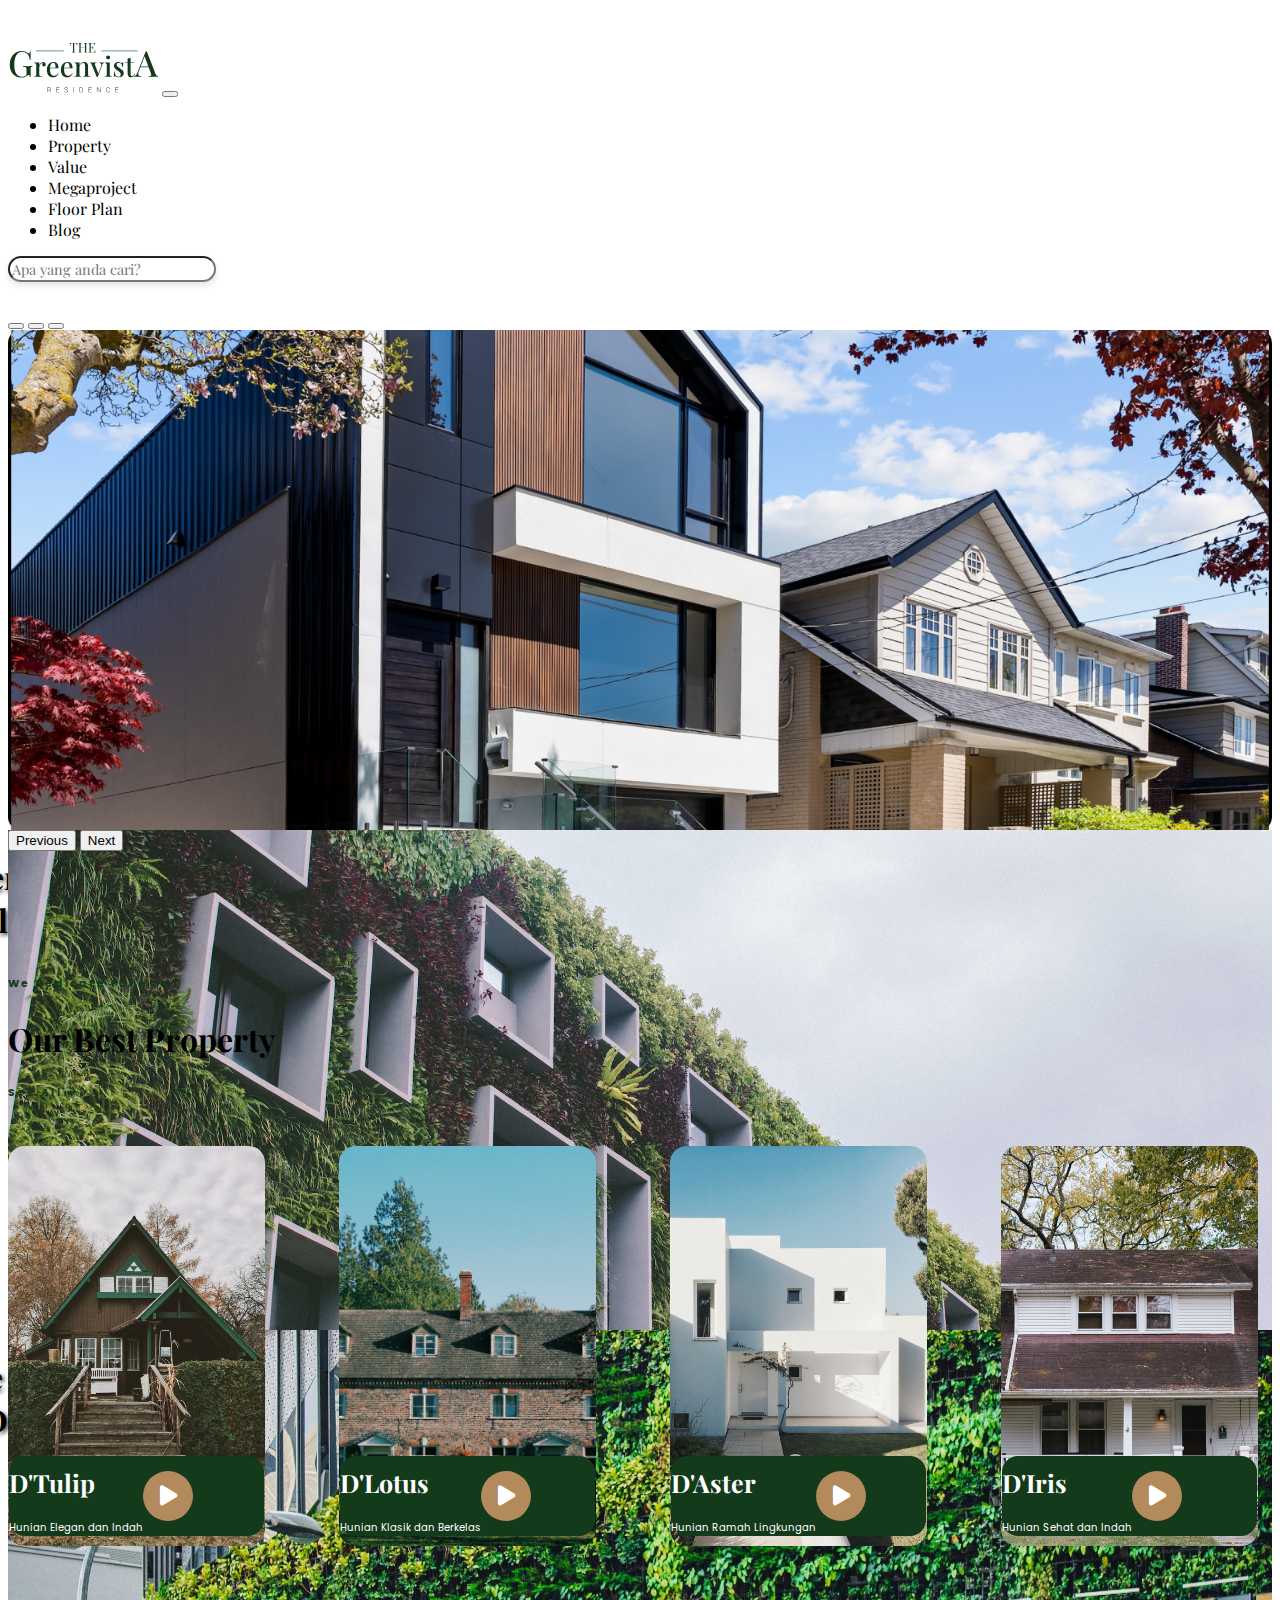
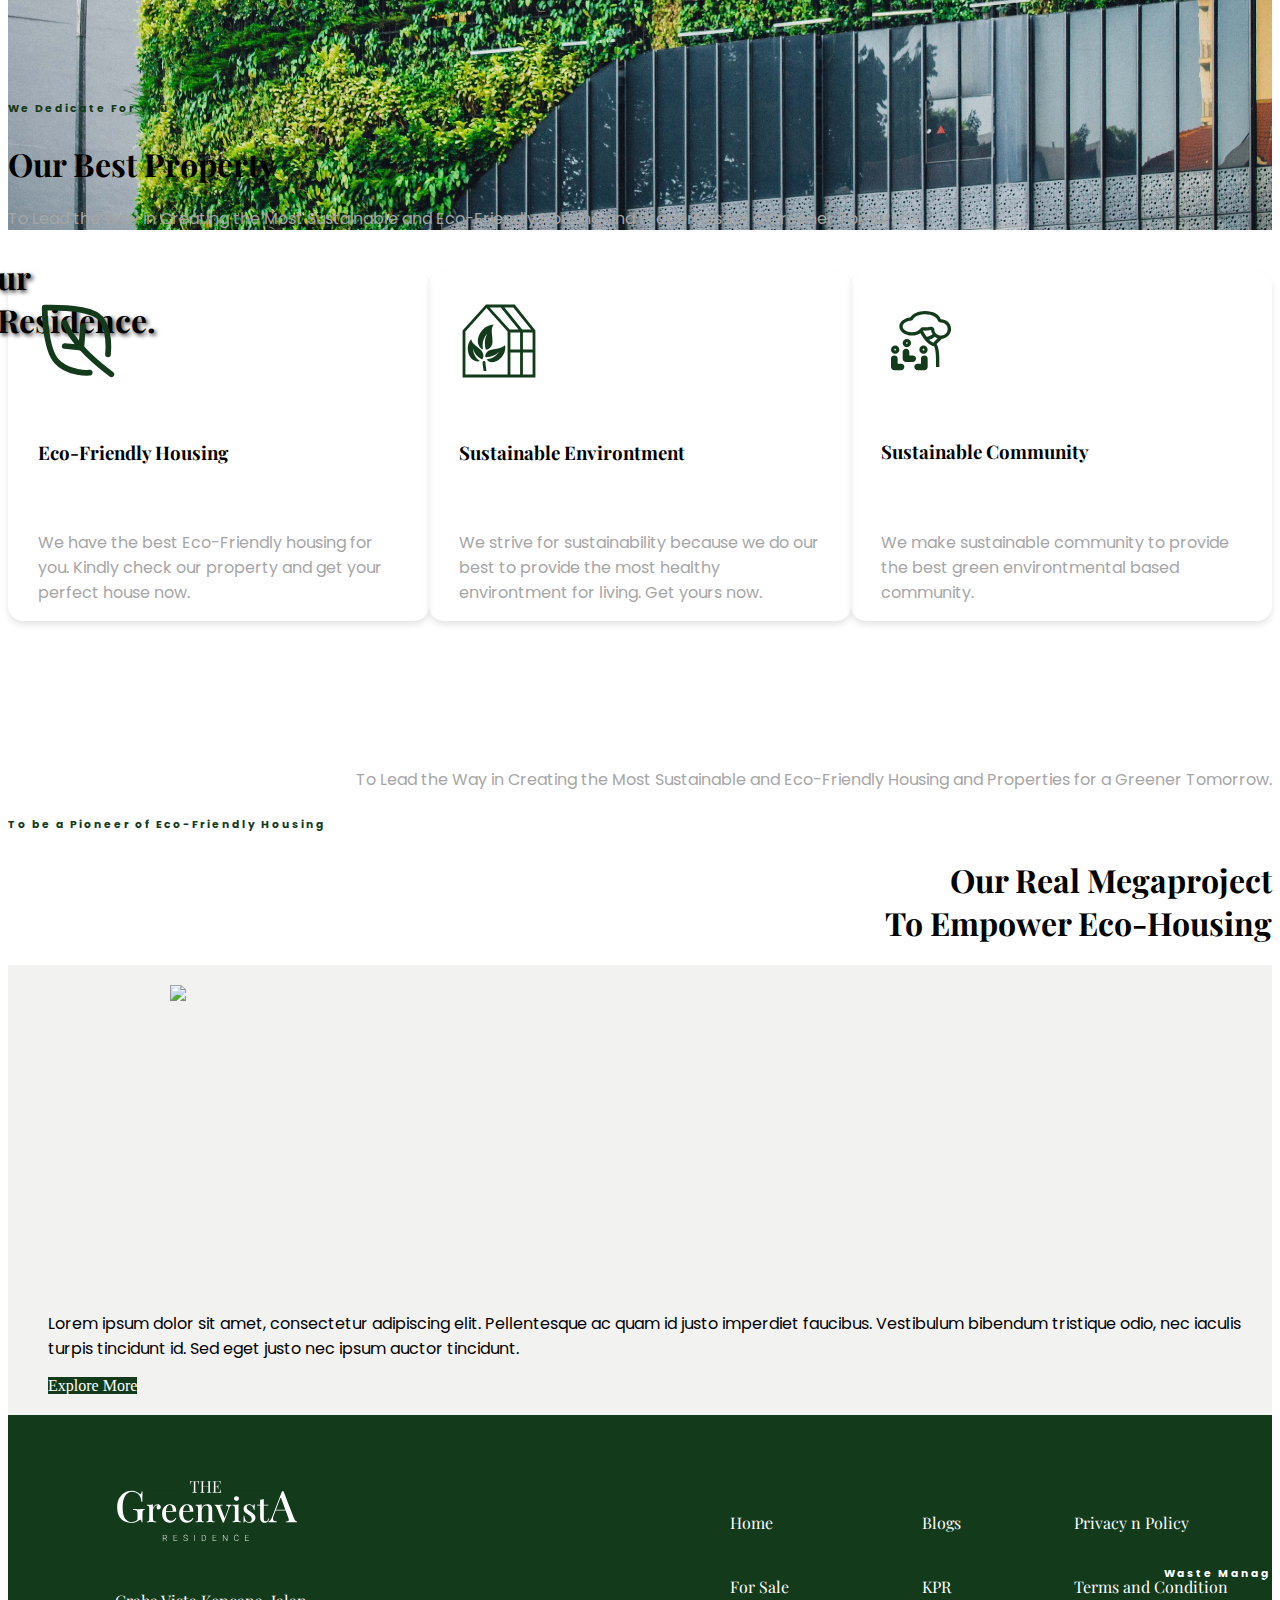
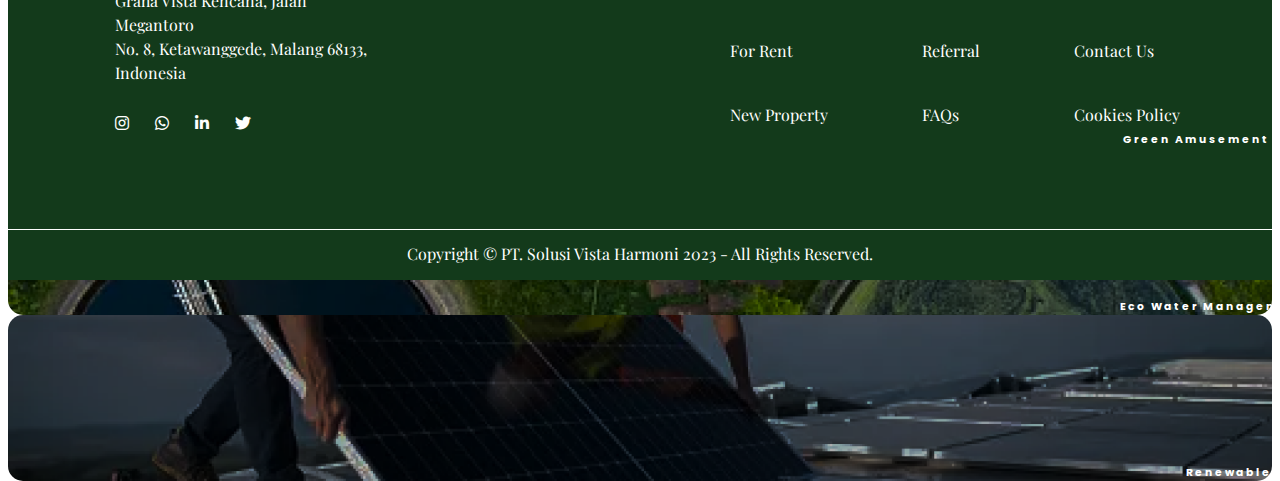
==== index.html @ 5b43b183 "Update index.html" ====
<!DOCTYPE html>
<html lang="en">
<head>
    <meta charset="UTF-8">
    <meta name="viewport" content="width=device-width, initial-scale=1.0">
    <title>The Greenvista</title>

    <!-- MY CSS -->
    <link rel="stylesheet" href="src/css/style.css">
    <!-- BOOTSTRAP CSS -->
    <link href="https://cdn.jsdelivr.net/npm/bootstrap@5.3.2/dist/css/bootstrap.min.css" rel="stylesheet" integrity="sha384-T3c6CoIi6uLrA9TneNEoa7RxnatzjcDSCmG1MXxSR1GAsXEV/Dwwykc2MPK8M2HN" crossorigin="anonymous">
    <!-- FONT -->

    <link rel="preconnect" href="https://fonts.googleapis.com">
    <link rel="preconnect" href="https://fonts.gstatic.com" crossorigin>
    <link href="https://fonts.googleapis.com/css2?family=Playfair+Display:wght@400;600;700&display=swap" rel="stylesheet">

    <link rel="preconnect" href="https://fonts.googleapis.com">
    <link rel="preconnect" href="https://fonts.gstatic.com" crossorigin>
    <link href="https://fonts.googleapis.com/css2?family=Playfair+Display:wght@400;600;700&family=Poppins:wght@400;500&display=swap" rel="stylesheet">

    <!-- ICON -->
    <link rel="stylesheet" href="https://cdnjs.cloudflare.com/ajax/libs/font-awesome/6.0.0-beta3/css/all.min.css">
  
</head>
<body>
    <header>
        
        <div class="container">
            <nav class="navbar navbar-expand-lg bg-white d-flex justify-content-between align-items-center">
                <div class="container-fluid">
                  <img src="src/svg/Logo Vista Dark Green.svg" srcset="" class="nav-logo">
                  <button class="navbar-toggler" type="button" data-bs-toggle="collapse" data-bs-target="#navbarSupportedContent" aria-controls="navbarSupportedContent" aria-expanded="false" aria-label="Toggle navigation">
                    <span class="navbar-toggler-icon"></span>
                  </button>
                  <div class="collapse navbar-collapse" id="navbarSupportedContent">
                    <ul class="navbar-nav me-auto mb-2 mb-lg-0 menu-nav">
                      <li class="nav-item">
                        <a class="nav-link active" aria-current="page" href="#">Home</a>
                      </li>

                      <li class="nav-item">
                        <a class="nav-link" href="#">Property</a>
                      </li>
                    
                      <li class="nav-item">
                        <a class="nav-link" href="#">Value</a>
                      </li>

                      <li class="nav-item">
                        <a class="nav-link" href="#">Megaproject</a>
                      </li>

                      <li class="nav-item">
                        <a class="nav-link" href="#">Floor Plan</a>
                      </li>

                      <li class="nav-item">
                        <a class="nav-link" href="#">Blog</a>
                      </li>

                     
                    </ul>
                    <form class="d-flex" role="search">
                      <input class="form-control me-2 pencarian" type="search" placeholder="Apa yang anda cari?" aria-label="Search">
                      
                    </form>
                  </div>
                </div>
              </nav>
        </div>
    </header>

    <main>
        <section id="home">
            <div class="container">
              <div id="carouselExampleCaptions" class="carousel slide">
                <div class="carousel-indicators">
                  <button type="button" data-bs-target="#carouselExampleCaptions" data-bs-slide-to="0" class="active" aria-current="true" aria-label="Slide 1"></button>
                  <button type="button" data-bs-target="#carouselExampleCaptions" data-bs-slide-to="1" aria-label="Slide 2"></button>
                  <button type="button" data-bs-target="#carouselExampleCaptions" data-bs-slide-to="2" aria-label="Slide 3"></button>
                </div>
                <div class="carousel-inner">
                  <div class="carousel-item active gambar-hero">
                    <img src="src/img/Heroimage1.png" class="d-block w-100 gambar-hero" alt="...">
                    <div class="carousel-caption  d-md-block">
                      <h1>Discover a Place<br></b>
                        You Will Love to Live.</h1>
                      
                    </div>
                  </div>
                  <div class="carousel-item gambar-hero">
                    <img src="src/img/Heroimage2.jpg" class="d-block w-100 gambar-hero" alt="...">
                    <div class="carousel-caption  d-md-block">
                      <h1>Explore Your Ideal <br>
                        Home Destination.</h1>
                      
                    </div>
                  </div>
                  <div class="carousel-item gambar-hero">
                    <img src="src/img/Heroimage3.jpg" class="d-block w-100 gambar-hero" alt="...">
                    <div class="carousel-caption  d-md-block">
                      <h1>Find Your <br>
                        Dream Residence.</h1>
                    
                    </div>
                  </div>
                </div>
                <button class="carousel-control-prev" type="button" data-bs-target="#carouselExampleCaptions" data-bs-slide="prev">
                  <span class="carousel-control-prev-icon" aria-hidden="true"></span>
                  <span class="visually-hidden">Previous</span>
                </button>
                <button class="carousel-control-next" type="button" data-bs-target="#carouselExampleCaptions" data-bs-slide="next">
                  <span class="carousel-control-next-icon" aria-hidden="true"></span>
                  <span class="visually-hidden">Next</span>
                </button>
              </div>
                
            </div>
        </section>

        <!-- SECTION 2 -->
        <section id="property">
            <div class="container">
              <!-- ATAS -->
            <div class="row d-flex justify-content-between align-items-center">
              <div class="col">
                <h6>We Dedicate For You</h6>
                <h1>Our Best Property</h1>
              </div>
              <div class="col d-flex justify-content-end">
                <h6><a href="#">See All <i class="fas fa-arrow-right"></i></a></h6>
              </div>
            </div>

            <!-- BAWAH -->
            <div class="row property-bawah">
              <div class="pembungkus-card">
                
                <div class="">
                  <div class="property-card">
                    <!-- gambar card -->
                    <img src="src/img/house-card-1.png" class="img-card" alt="" srcset="">
                    
                    <div class="row inside-property-card">
                      <div class="col-9 inside-letter">
                        <h2>D'Tulip</h2>
                        <p>Hunian Elegan dan Indah</p>
                      </div>
  
                      <div class="col-3">
                        <div class="div-bulat">
                          <i class="fas fa-play tombol-play"></i>
                        </div>
                      </div>
                    </div>
                  </div>
                </div>
  
                <div class="">
                  <div class="property-card">
                    <!-- gambar card -->
                    <img src="src/img/house-card-2.png" class="img-card" alt="" srcset="">
                    
                    <div class="row inside-property-card">
                      <div class="col-9">
                        <h2>D'Lotus</h2>
                        <p>Hunian Klasik dan Berkelas</p>
                      </div>
  
                      <div class="col-3">
                        <div class="div-bulat">
                          <i class="fas fa-play tombol-play"></i>
                        </div>
                      </div>
                    </div>
                  </div>
                </div>
  
                <div class="">
                  <div class="property-card">
                    <!-- gambar card -->
                    <img src="src/img/house-card-3.png" class="img-card" alt="" srcset="">
                    
                    <div class="row inside-property-card">
                      <div class="col-9">
                        <h2>D'Aster</h2>
                        <p>Hunian Ramah Lingkungan</p>
                      </div>
  
                      <div class="col-3">
                        <div class="div-bulat">
                          <i class="fas fa-play tombol-play"></i>
                        </div>
                      </div>
                    </div>
                  </div>
                </div>
                <div class="">
                  <div class="property-card">
                    <!-- gambar card -->
                    <img src="src/img/house-card-4.png" class="img-card" alt="" srcset="">
                    
                    <div class="row inside-property-card">
                      <div class="col-9">
                        <h2>D'Iris</h2>
                        <p>Hunian Sehat dan Indah</p>
                      </div>
  
                      <div class="col-3">
                        <div class="div-bulat">
                          <i class="fas fa-play tombol-play"></i>
                        </div>
                      </div>
                    </div>
                  </div>
                </div>

              </div>
              

            </div>
          </div>
        </section>


        <!-- SECTION 3 -->
        <section id="value">
          <div class="container">
            <!-- ATAS -->
            <div class="row d-flex justify-content-between align-items-center">
              <div class="col-8">
                <h6>We Dedicate For You</h6>
                <h1>Our Best Property</h1>
              </div>
              <div class="col-4 d-flex justify-content-end">
                <p class="side-description">To Lead the Way in Creating the Most Sustainable and Eco-Friendly Housing and Properties for a Greener Tomorrow.</p>
              </div>
            </div>

            <!-- BAWAH -->
            <div class="card-wrapper">

              
                <div class="value-card">
                  <div class="top-value">
                    <img src="src/svg/leaves.svg" width="80px" srcset="">
                    <h3>Eco-Friendly Housing</h3>
                  </div>
                  <div class="bottom-value">
                    <p class="side-description">We have the best Eco-Friendly housing for you. Kindly check our property and get your perfect house now.</p>
                  </div>
                </div>
  
                <div class="value-card">
                  <div class="top-value">
                    <img src="src/svg/green-house.svg" width="80px" srcset="">
                    <h3>Sustainable Environtment</h3>
                  </div>
                  <div class="bottom-value">
                    <p class="side-description">We strive for sustainability because we do our best to provide the most healthy environtment for living. Get yours now.</p>
                  </div>
                </div>
  
                <div class="value-card">
                  <div class="top-value">
                    <img src="src/svg/healthycommunity.svg" width="80px" srcset="">
                    <h3>Sustainable Community</h3>
                  </div>
                  <div class="bottom-value">
                    <p class="side-description">We make sustainable community to provide the best green environtmental based community. </p>
                  </div>
                </div>
              

            </div>
            

          </div>
        </section>

        <!-- SECTION 4 -->
        <section id="megaproject">
          <div class="container">
            <!-- ATAS -->
            <div class="row d-flex justify-content-between align-items-center atas">
              <div class="col-xl-4 col-lg-4 col-sm-1 text-right">
                <p class="side-description">To Lead the Way in Creating the Most Sustainable and Eco-Friendly Housing and Properties for a Greener Tomorrow.</p>
              </div>
              <div class="col-xl-8 col-lg-8 col-md-12 d-flex flex-column align-items-end">
                <h6 class="atasan">To be a Pioneer of Eco-Friendly Housing</h6>
                <h1>Our Real Megaproject<br>To Empower Eco-Housing</h1>
              </div>
            </div>

            <!-- BAWAH -->
            <div class="col-xl-12 d-flex gap-xl-3 gap-3 justify-content-between bawah">
              <div class="col-xxl-6 col-xl-6 col-lg-6 col-md-12 d-flex rounded-4 kiri">
                <div class="col-xl-6 col-md-6 col-sm-6 kiri-inside-kiri">
                   <div class="col-xl-12 col-lg-12 col-sm-12 image-holder d-flex rounded-2">
                    <img src="src/img/leftpic.png" class="gambar-kiri" srcset="">
                   </div>
                </div>

                <div class="col-xl-6 col-md-6 col-sm-6 d-flex flex-column justify-content-between kiri-inside-kanan">
                  <p>
                    Lorem ipsum dolor sit amet, consectetur adipiscing elit. Pellentesque ac quam id justo imperdiet faucibus. Vestibulum bibendum tristique odio, nec iaculis turpis tincidunt id. Sed eget justo nec ipsum auctor tincidunt. 
                  </p>

                  <a href="#" class="d-flex align-items-center justify-content-center rounded-2 button-medium">Explore More</a>
                </div>
              </div>

              <div class="col-xl-6 col-lg-6  col-md-12 d-flex flex-column gap-3 kanan">
                <div class="col-lg-12 col-md-12  d-flex justify-content-between kanan-inside">
                  <div class="col-xl-6 col-md-6 kartu-dua">
                    <h6 class="col-12 keterangan">Waste Management</h6>
                    <img src="src/img/sampah.png" alt="" class="gambar-kecil" srcset="">
                  </div>

                  <div class="col-xl-6 col-md-6  kartu-dua">
                    <h6 class="col-12 keterangan">Green Amusement Park</h6>
                    <img src="src/img/green amusement park.png" alt="" class="gambar-kecil" srcset="">
                  </div>

                </div>

                <div class="col-12 d-flex justify-content-between kanan-inside">
                  <div class="col-xl-6 col-md-6 kartu-dua">
                    <h6 class="col-12 keterangan">Eco Water Management</h6>
                    <img src="src/img/eco water management.png" alt="" class="gambar-kecil" srcset="">
                  </div>

                  <div class="col-xl-6 col-md-6 kartu-dua">
                    <h6 class="col-12 keterangan">Renewable Energy</h6>
                    <img src="src/img/renewable energy.png" alt="" class="gambar-kecil" srcset="">
                  </div>

                </div>

                <div class="kanan-bawah">

                </div>
              </div>

            </div>


          </div>
        </section>


    </main>

    <!--FOOTER-->

    <footer>
      <div class="container">
        
           <!--LOGO AND WIDGETS-->
        <div class="container-footer">
          <div class="wrapper-footer d-flex justify-content-between">
            <div class="left">
              <div class="footer-widget">
                <img src="src/svg/Logo Vista White.svg" class="footer-logo" />
                <p class="desc">
                  Graha Vista Kencana, Jalan Megantoro <br> 
                  No. 8, Ketawanggede, Malang 68133, <br>
                  Indonesia
                </p>
  
                <ul class="medsos">
                  <li>
                    <a href="#">
                      <i class="fa-brands fa-instagram" style="color: #ffffff;"></i>
                    </a>
                  </li>
  
                  <li>
                    <a href="#">
                      <i class="fa-brands fa-whatsapp" style="color: #ffffff;"></i>
                    </a>
                  </li>
  
                  <li>
                    <a href="#">
                      <i class="fa-brands fa-linkedin-in" style="color: #ffffff"></i>
                    </a>
                  </li>
  
                  <li>
                    <a href="#">
                      <i class="fa-brands fa-twitter" style="color: #ffffff;"></i>
                    </a>
                  </li>
                </ul>
              </div>
            </div>

            <!--LINKS-->
            <div class="right">
              <div class="footer-widget">
                <ul class="links links1">
                  <li><a href="#">Home</a></li>
                  <li><a href="#">For Sale</a></li>
                  <li><a href="#">For Rent</a></li>
                  <li><a href="#">New Property</a></li>
                </ul>
              </div>
              <div class="footer-widget">
                <ul class="links links2">
                  <li><a href="#">Blogs</a></li>
                  <li><a href="#">KPR</a></li>
                  <li><a href="#">Referral</a></li>
                  <li><a href="#">FAQs</a></li>
                </ul>
              </div>
              <div class="footer-widget">
                <ul class="links links3">
                  <li><a href="#">Privacy n Policy</a></li>
                  <li><a href="#">Terms and Condition</a></li>
                  <li><a href="#">Contact Us</a></li>
                  <li><a href="#">Cookies Policy</a></li>
                </ul>
              </div>
            </div>
            </div>
          </div>
        
       <!--COPYRIGHT-->
       <div class="copyright-wrapper">
        <p>Copyright © PT. Solusi Vista Harmoni 2023 - All Rights Reserved.</p>
      </div>
      </div>
    </footer>


    <!-- BOOTSTRAP JAVASCRIPT -->
    <script src="https://cdn.jsdelivr.net/npm/bootstrap@5.3.2/dist/js/bootstrap.bundle.min.js" integrity="sha384-C6RzsynM9kWDrMNeT87bh95OGNyZPhcTNXj1NW7RuBCsyN/o0jlpcV8Qyq46cDfL" crossorigin="anonymous"></script>

</body>
</html>
---- src/css/style.css ----
/* font */

  @import url('https://fonts.googleapis.com/css2?family=Playfair+Display:wght@400;600;700;800&display=swap');
  @import url('https://fonts.googleapis.com/css2?family=Playfair+Display:wght@400;600;700&family=Poppins:wght@400;500;700&display=swap');

  :root {
    --warna-hijau-utama: #133A1B;
    --warna-kuning-mahal: #B28A5B;
    --warna-abu-deskripsi: #A6A6A6;
  }

  body{
    overflow-x: hidden;
    max-width:100%;
  }

  h1{
    font-family: 'Playfair Display';
    shadow: 0 4px 6px rgba(0, 0, 0, 0.1);
    font-weight: 700 !important;
    
  }

  h2{
    font-family: 'Playfair Display';
    /* shadow: 0 4px 6px rgba(0, 0, 0, 0.1); */
    font-weight: 700 !important;
  }

  h3{
    font-family: 'Playfair Display';
  
    font-weight: 700 !important;
  }

  h6{
    font-family: 'Poppins', sans-serif;
    
  }

  p{
    font-family: 'Poppins', sans-serif;
  }

  a{
    all: unset;
  }



/* NAVBAR */
.navbar {
    display: flex;
    justify-content: space-between !important;
    align-items: center;
    padding-top: 30px !important;
  }
  
  
  .pencarian {
    margin-right: 15px;
  }
  

.pencarian{
    border-radius: 100px !important;
    width : 13rem !important;
    box-shadow: 0 4px 6px rgba(0, 0, 0, 0.1);
    font-size: .9rem !important;
    font-family: Playfair Display;

}

.menu-nav{
    font-family: Playfair Display;
}

.nav-logo{
  width:150px;
}

/* SECTION 1 */

#home{
  height : 100%;
  width:100%
}

#carouselExampleCaptions{
    margin-top: 30px;
}

.carousel-inner .gambar-hero {
  width: 100%;
  height: 100%;
  object-fit: cover; /* Untuk menjaga aspek rasio dan mengisi carousel */
}

.carousel-inner{
  height: 500px; 
  background-color: black;
  border-radius: 13px;
}

.carousel-caption h1 {
  text-align: left; /* Mengatur teks rata kiri */
  margin-left: -120px;
  text-shadow: 2px 2px 4px rgba(0, 0, 0, 0.8);
}

.hidden-pic{
  display: none;
}

/* SECTION 2 */

#property {
  height : 100%;
  width:100%;
  padding-top:100px;
  padding-bottom: 100px;
}

#property h6{
  letter-spacing: 2px;
  color: var(--warna-hijau-utama);
}

#property a{
  all: unset;
}

.pembungkus-card{
  gap: 60px;
}

.property-card {
  margin-top: 20px;
  height: 400px;
  border-radius: 16px;
  position: relative;
  width: 95%;
  display: flex;
  align-items: flex-end; 
  justify-content : center;
  overflow: hidden; 
}

.property-card h2, .property-card p {
  color: white;
}

.property-card h2{
  font-size: 25px
}

.property-card p {
  font-size: 10px;
}

.inside-property-card {
  z-index: 99;
  border-radius: 16px;
  position: absolute; /* Mengubah posisi menjadi absolute */
  background-color: var(--warna-hijau-utama);
  display: flex;
  width: 95%; /* Menggunakan width 100% agar card menutupi gambar */
  align-items: center;
  height:80px;
  bottom: 10px; 

  padding-right: 10px;
  transition: background-color 0.3s ease;
}

.inside-property-card:hover{
  background-color: #282828;
   
}

.img-card {
  width: 100%; 
  height: 100%;
  object-fit: cover;
  object-position: center bottom; 
  border-radius: 16px;
}

.div-bulat {
  width: 50px; /* Lebar div */
  height: 50px; /* Tinggi div */
  background-color: var(--warna-kuning-mahal); /* Warna latar belakang */
  border-radius: 50%; /* Untuk membuatnya bulat */
  display: flex;
  
  align-items: center;
  justify-content: center;
}

.pembungkus-card{
  display: flex;
}


.tombol-play {
  color: white; /* Warna ikon */
  font-size: 23px; /* Ukuran ikon */
}


/* SECTION 3 */

#value{
  padding-top: 30px;
  padding-bottom: 100px;
  height: 100%;
  width: 100%;
}


#value h6{
  letter-spacing: 2px;
  color: var(--warna-hijau-utama);
}

#value .side-description{
  color: var(--warna-abu-deskripsi);
}

.card-wrapper{
  margin-top: 40px;
  width:100%;
  display: flex;
  justify-content: space-between;
}

.value-card{
  padding-left: 30px;
  padding-right: 30px;
  
  width:400px;
  height:350px;
  box-shadow: 0 4px 6px rgba(0, 0, 0, 0.1);
  border-radius: 15px;
  display:flex;
  flex-direction:column;
  justify-content: space-evenly;
  transition: box-shadow 0.3s ease;
}

.value-card:hover{
  box-shadow: 0 4px 6px rgba(0, 0, 0, .2);
}

.top-value{
  padding-top:30px;
  padding-bottom:30px;
  display:flex;
  flex-direction:column;
  justify-content: space-evenly;
  gap:40px;
}

.bottom-value{
  padding-bottom: 0px;
}


/* SECTION 4 */

#megaproject{
  padding-top: 30px;
  padding-bottom: 100px;
  height: 100%;
  width: 100%;
}


#megaproject h6{
  letter-spacing: 2px;
  color: var(--warna-hijau-utama);
  
}
#megaproject h1{
  text-align: right;
}

#megaproject .side-description{
  color: var(--warna-abu-deskripsi);
  text-align: right;
}

#megaproject .bawah{
  /* background-color: red; */
}

.bawah{
  width:100%;
  height:350px !important;
}

.bawah .kiri{
  background-color: #F2F2F1;
  padding: 20px;
}

.kiri-inside-kiri{

}

.image-holder{
  width : 300px;
  height : 310px;
  display: flex;
  justify-content: center; /* Untuk mengatur gambar secara horizontal */
  align-items: center; /* Untuk mengatur gambar secara vertikal */
  overflow: hidden; /* Untuk memotong gambar jika ukuran gambar melebihi image-holder */  
  object-fit: cover !important; 
  object-position: center bottom;  
}

.gambar-kiri{
  /* margin:40px; */
  height:100%;
  object-fit: cover !important; 
}

.kiri-inside-kanan{
  padding: 0px 0px 0px 20px;
}

.button-medium{
  background-color: var(--warna-hijau-utama);
  color : white;
  width : 100%;
  height: 45px;
  
  text-decoration: none;
  transition: background-color 0.3s ease;
}

.button-medium:hover{
  background-color: #1F5F2C;
}

.kanan-inside{
  gap: 10px;
}

.kartu-dua{
  width : 100%;
  height : 166.5px;
  display: flex;
  justify-content: center; /* Untuk mengatur gambar secara horizontal */
  align-items: center; /* Untuk mengatur gambar secara vertikal */
  overflow: hidden; /* Untuk memotong gambar jika ukuran gambar melebihi image-holder */  
  object-fit: cover !important; 
  object-position: center bottom;   
  position: relative;
  border-radius: 15px;
}



.keterangan {
  position: absolute; /* Mengatur elemen h6 menjadi posisi absolut */
  top: 80%; /* Menengahkan vertikalnya */
  /* left: 90%;  */
  right: -130px;
  text-align: right;
  color: white !important;
  transform: translate(-50%, -50%); /* Untuk menengahkan elemen h6 dalam kartu-dua */
  z-index: 1; /* Mengatur h6 agar berada di atas gambar */
}


.gambar-kecil{
  object-fit: cover !important;
  width: 100%; 
}

/*FOOTER DESKTOP*/

footer {
  background-color: #133A1B;
  font-family: 'Playfair Display';
  color: white;
  display: flex;
  justify-content: flex-end;
  flex-direction: column;
  position: relative;
  width: 100%;
  height: auto;
  padding-top: 60px;
}

.container-footer {
  width: 100%;
  max-width: 1320px;
  margin: 0 auto;
  padding: 0 80px;

}

.wrapper-footer {
  display: flex;
  justify-content: space-between;
  flex-direction: row;
  flex-wrap: wrap;
}

.footer-logo {
  width: 182px;
}

.wrapper-footer{
  
}


.wrapper-footer .footer-widget {
  margin: 0 15px 50px;
  padding: 0 12px;
}

.wrapper-footer .footer-widget .footer-logo {
  margin-bottom: 30px;
  vertical-align: middle;
}

.wrapper-footer .footer-widget p {
  margin-bottom: 30px;
  font-family: 'Playfair Display';
  font-size: 16px;
  line-height: 24px;
}

.wrapper-footer .footer-widget .medsos {
  display: flex;
  align-items: center;
  justify-content: flex-start;
}

.wrapper-footer .footer-widget .medsos li {
  list-style: none;
}

.wrapper-footer .footer-widget .medsos li a {
  width: 40px;
  display: flex;
  text-decoration: none;
}

.medsos {
  padding: 0;
}

.footer-widget .links {
  list-style: none;
  
}

.links{
  /* width: 70px; */
}

.footer-widget .links li a {
  text-decoration: none;
  color: white;
  line-height: 4;
  display: flex;
  justify-content: space-between;
}

.links1 {
  padding-left: 299px;
}

.copyright-wrapper p {
  text-align: center;
  font-family: 'Playfair Display';
  font-size: 16px;
  border-top: 1px solid white;
  padding-top: 13px;
}

.top-footer{
  width: 100%;
  
}

.right{
  width:75%;
  display: flex;
}

.left{
  width: 25%;
}


/* MOBILE */

@media (max-width: 984px) {
  .nav-logo{
    width:100px !important;
  }

  h6{
    font-size: .6rem !important;

  }

/* SECTION 1 */
  .carousel-inner{
    height: 500px; 
    background-color: black;
    border-radius: 13px;
  }

  .carousel-caption h1 {
    margin-left: 0px;
    font-size: 20px;
    text-align: center;
    text-shadow: 2px 2px 4px rgba(0, 0, 0, 0.8);
  }

  .carousel-inner .gambar-hero {
    width: 100%;
    height: 100%;
    object-fit: cover; 
  }


  /* SECTION 2 */
    .property-card {
      height: 500px;
      border-radius: 16px;
      position: relative;
      width: 300px;
      display: flex;
      align-items: flex-end; 
      justify-content : center;
      
    }

    .pembungkus-card{
      display: flex;
      gap: 20px;
      
      height:100%;
      /* background-color: red; */
      overflow-x: scroll !important;
      overflow-y: hidden;
    }
  

  .inside-property-card {
    z-index: 99;
    border-radius: 16px;
    position: absolute; 
    background-color: var(--warna-hijau-utama);
    display: flex;
    width: 95%; 
    align-items: center;
    height:80px;
    bottom: 10px; 
    padding-right: 20px;
    transition: background-color 0.3s ease;
  }

  .property-bawah{
    /* width:200vh; */
    overflow-x: scroll;
  }

  /* SECTION 3 */
  #value .side-description{
    display: none;
  }

  #value{
    width: 100%;
    /* overflow-x: scroll !important; */
  }



  
  .card-wrapper{
    display: flex;
    width: unset;
    /* justify-content: unset; */
    gap: 40px !important;
    height: 400px;
    overflow-x: scroll !important;
    /* background-color: red; */
  }

  

  .bottom-value .side-description{
    display: block !important;

  }

  .value-card{
    min-width: 300px;
  }

  /* SECTION 4 */
  
  #megaproject{
    height: 140vh;
  }

  #megaproject .side-description{
    display: none;
  }

  .bawah{
    flex-direction: column;
  }

}


@media (max-width: 480px) {
  .nav-logo{
    width:100px !important;
  }

  h6{
    font-size: .3rem;

  }

  h6{
    font-size: .6rem !important;

  }

  /* SECTION 1 */
  #carouselExampleCaptions{
    
  }


  .carousel-inner{
    height: 550px; 
    background-color: black;
    border-radius: 13px;
  }

  .carousel-caption h1 {
    margin-left: 0px;
    font-size: 20px;
    text-align: center;
    padding-bottom: 205px;
    text-shadow: 2px 2px 4px rgba(0, 0, 0, 0.8);
  }

  .carousel-inner .gambar-hero {
    width: 100%;
    height: 100%;
    object-fit: cover; /* Untuk menjaga aspek rasio dan mengisi carousel */
  }

  
  /* SECTION 2 */
  #property{
    /* margin-top: -90px; */
    padding-bottom: 100px;
  }

  .property-card {
    height: 500px;
    border-radius: 16px;
    position: relative;
    width: 260px;
    display: flex;
    align-items: flex-end; 
    justify-content : center;
    
  }

  .inside-property-card {
    z-index: 99;
    border-radius: 16px;
    position: absolute; /* Mengubah posisi menjadi absolute */
    background-color: var(--warna-hijau-utama);
    display: flex;
    width: 95%; 
    align-items: center;
    height:80px;
    bottom: 10px; 
    padding-right: 20px;
    transition: background-color 0.3s ease;
  }

  .pembungkus-card{
    display: flex;
    gap: 20px;
    width:100%;
    height:100%;
    /* background-color: red; */
    overflow-x: scroll !important;
    overflow-y: hidden;
  }

 /* SECTION 4 */

 #megaproject .kiri-inside-kanan p{
  display: none;
 }

 .kiri-inside-kanan{
  padding: 0px;
  margin-top: 20px;
 }

 .kiri{
  flex-direction: column;
 }

 .image-holder{
  width : 100%;
 } 

 #megaproject h6{
  text-align: right;
 }

 .gambar-kecil{
  height: 100% !important;
 }
  
}
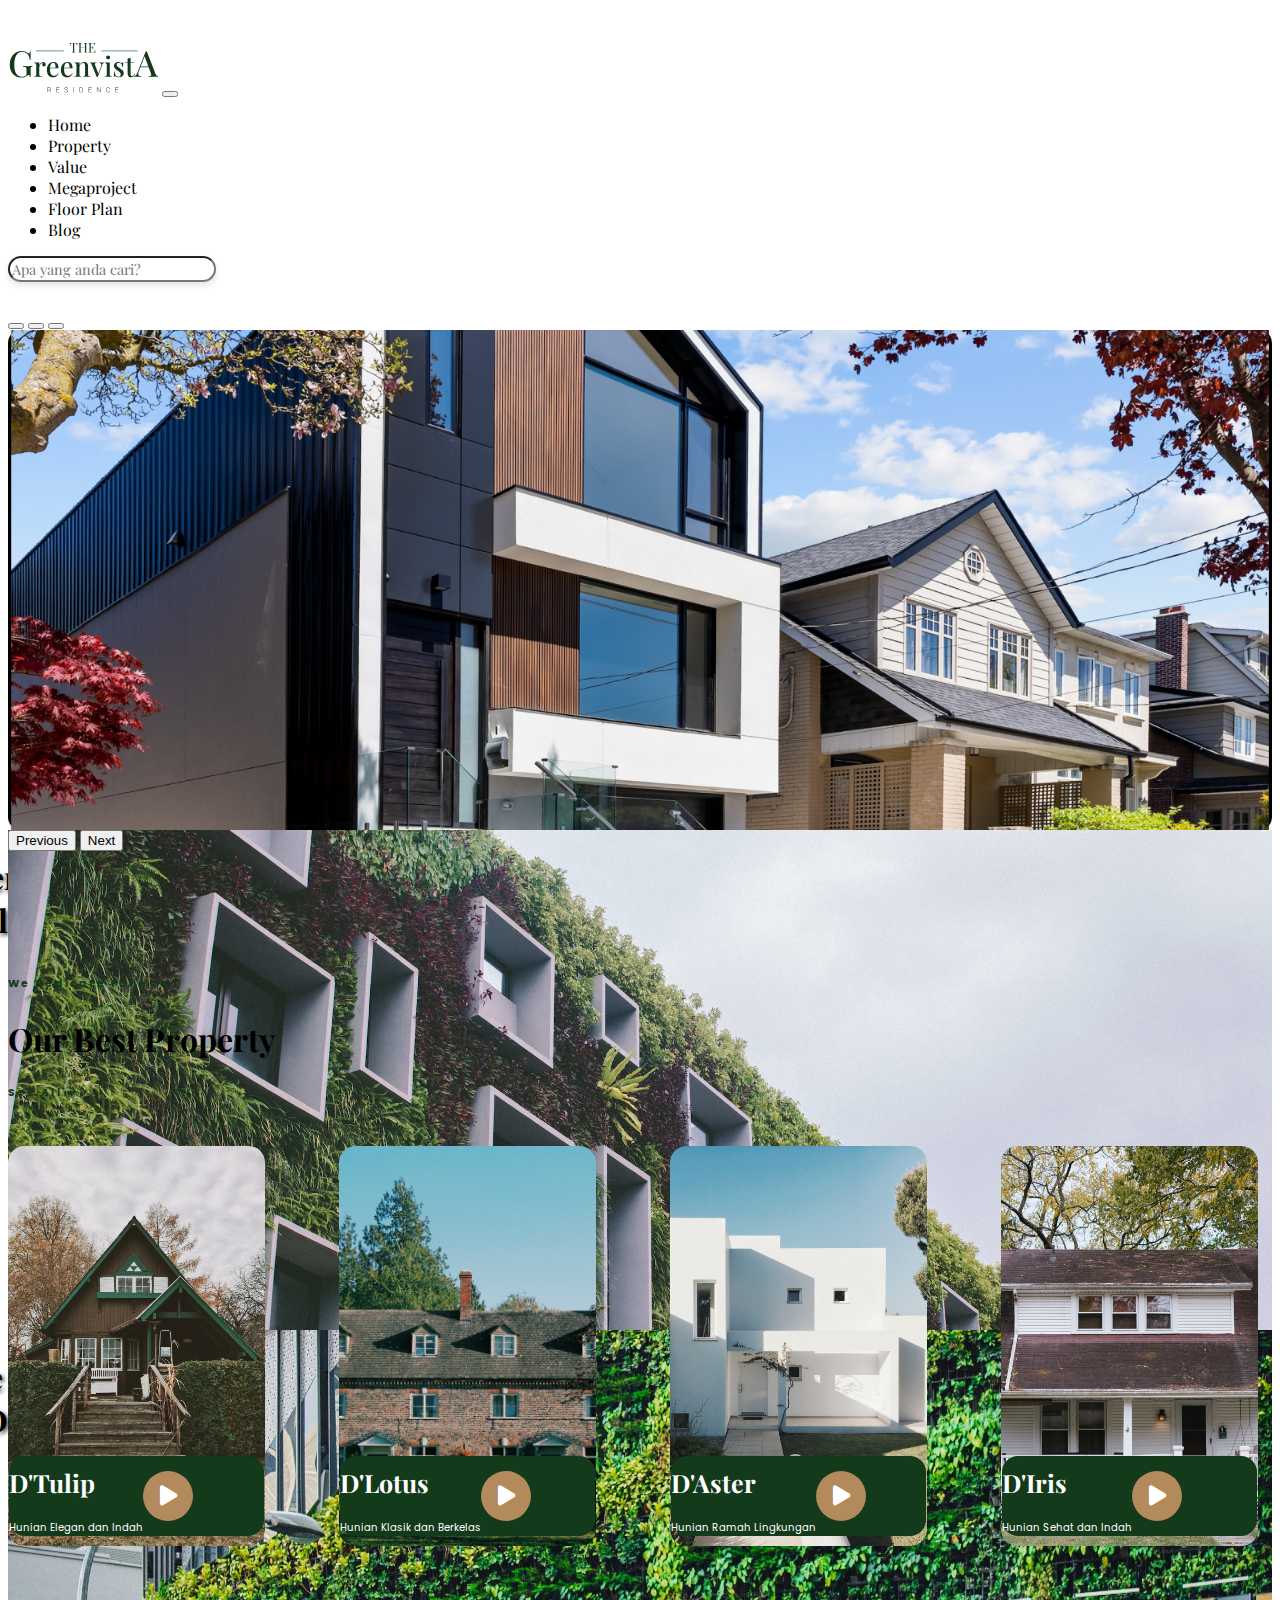
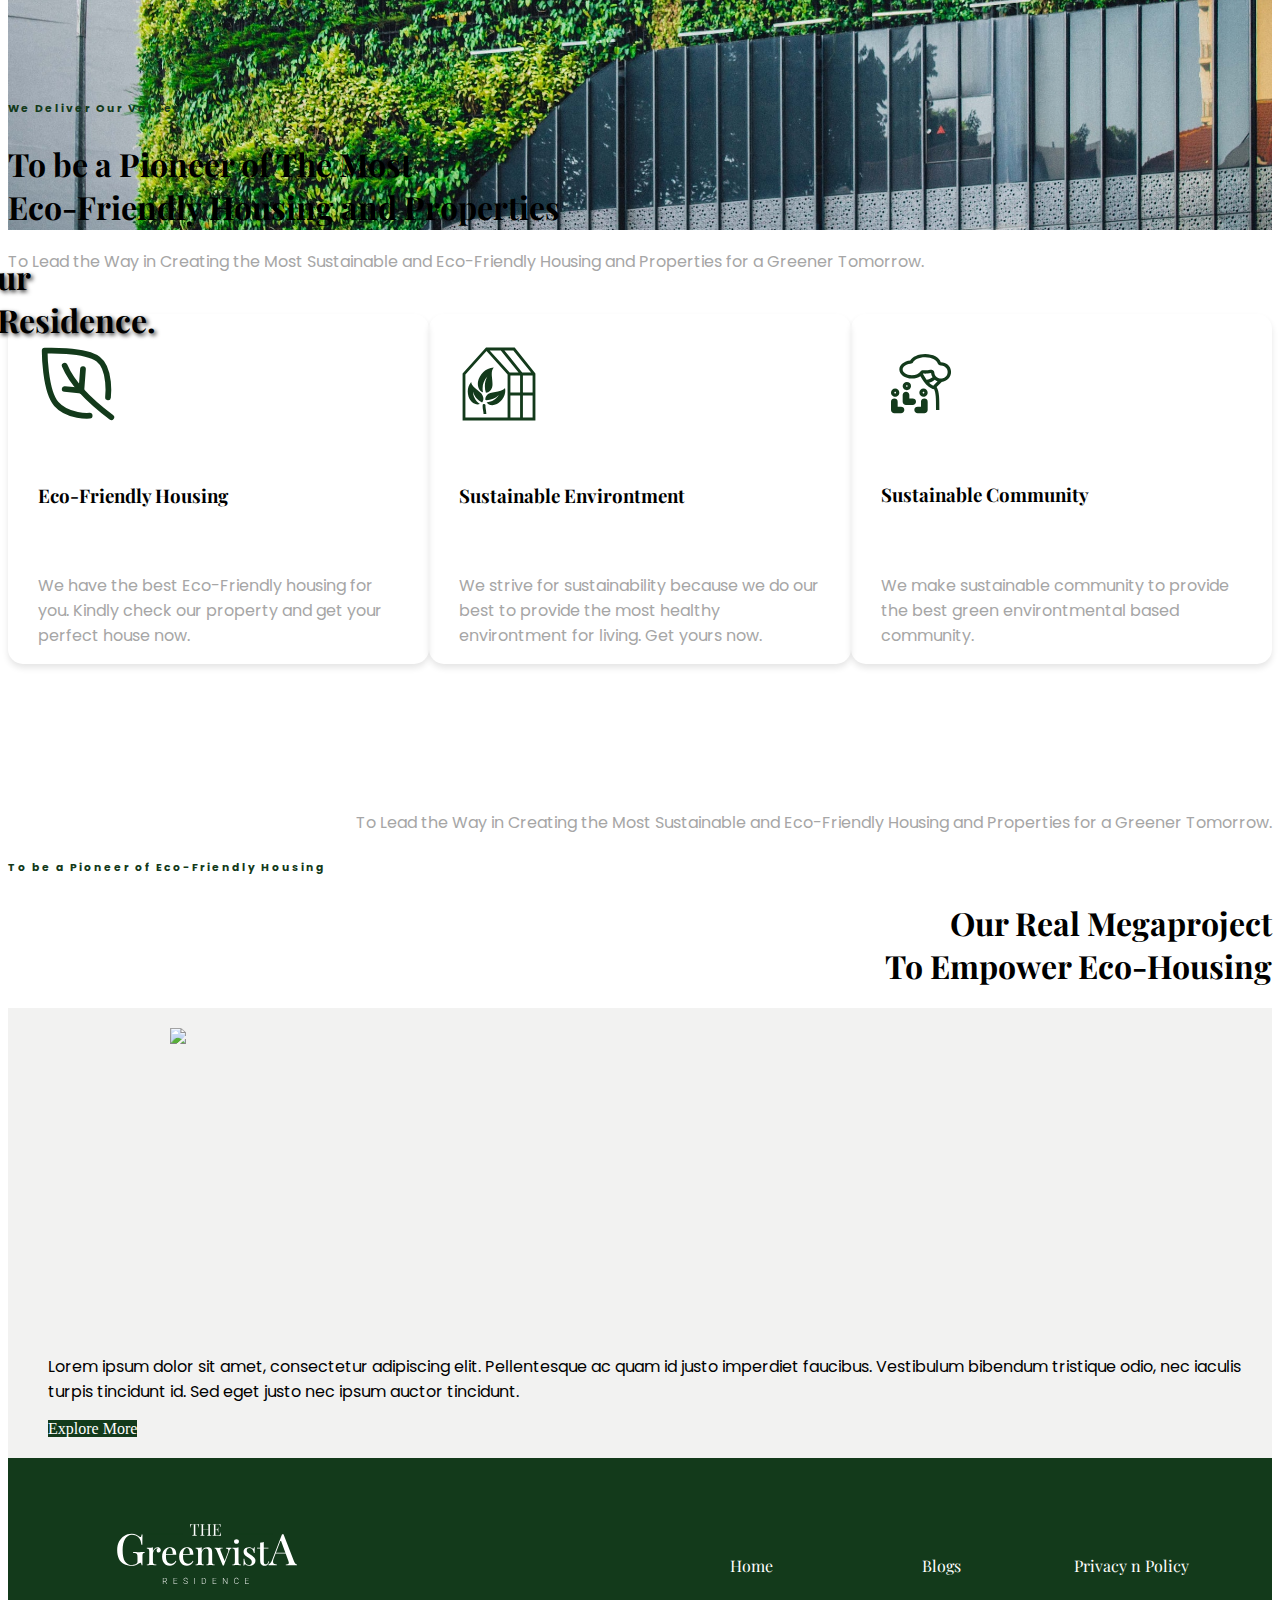
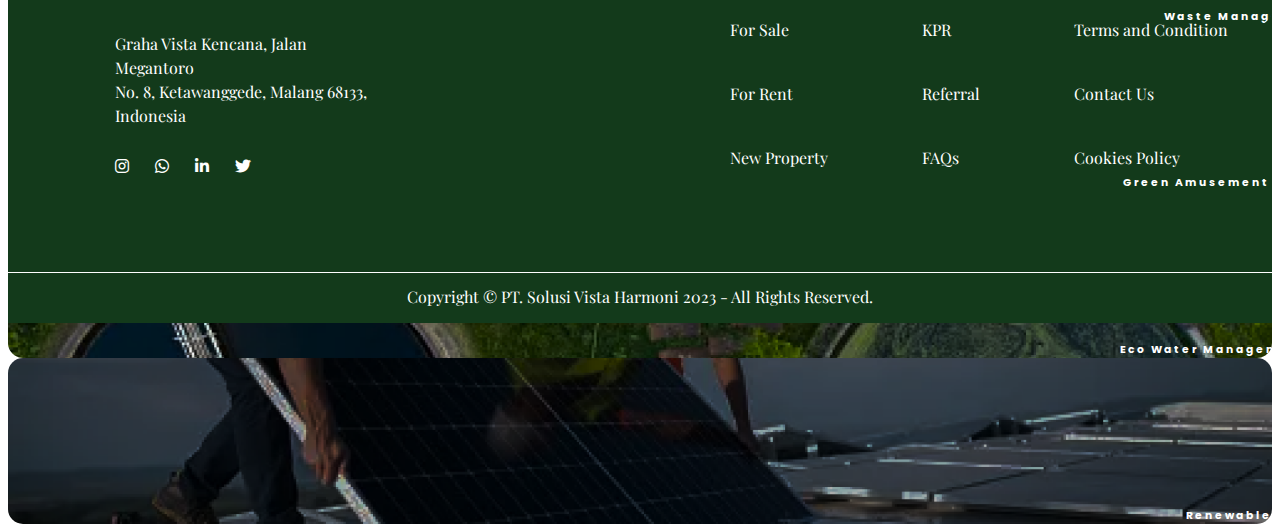
==== commit 59f213a5: "opo koe krungu" ====
--- a/index.html
+++ b/index.html
@@ -124,11 +124,11 @@
             <div class="container">
               <!-- ATAS -->
             <div class="row d-flex justify-content-between align-items-center">
-              <div class="col">
+              <div class="col-8">
                 <h6>We Dedicate For You</h6>
                 <h1>Our Best Property</h1>
               </div>
-              <div class="col d-flex justify-content-end">
+              <div class="col-4 d-flex justify-content-end">
                 <h6><a href="#">See All <i class="fas fa-arrow-right"></i></a></h6>
               </div>
             </div>
@@ -229,9 +229,10 @@
           <div class="container">
             <!-- ATAS -->
             <div class="row d-flex justify-content-between align-items-center">
-              <div class="col-8">
-                <h6>We Dedicate For You</h6>
-                <h1>Our Best Property</h1>
+              <div class="col-8 ">
+                <h6>We Deliver Our Values</h6>
+                <h1>To be a Pioneer of  The Most
+                 <br> Eco-Friendly Housing and Properties</h1>
               </div>
               <div class="col-4 d-flex justify-content-end">
                 <p class="side-description">To Lead the Way in Creating the Most Sustainable and Eco-Friendly Housing and Properties for a Greener Tomorrow.</p>
--- a/src/css/style.css
+++ b/src/css/style.css
@@ -516,14 +516,17 @@
     height: 500px; 
     background-color: black;
     border-radius: 13px;
+    position: absolute;
   }
 
   .carousel-caption h1 {
     margin-left: 0px;
     font-size: 20px;
     text-align: center;
+    padding-bottom: 180px;
     text-shadow: 2px 2px 4px rgba(0, 0, 0, 0.8);
   }
+
 
   .carousel-inner .gambar-hero {
     width: 100%;
@@ -647,7 +650,7 @@
 
 
   .carousel-inner{
-    height: 550px; 
+    height: 700px; 
     background-color: black;
     border-radius: 13px;
   }
@@ -656,7 +659,7 @@
     margin-left: 0px;
     font-size: 20px;
     text-align: center;
-    padding-bottom: 205px;
+    padding-bottom: 280px;
     text-shadow: 2px 2px 4px rgba(0, 0, 0, 0.8);
   }
 
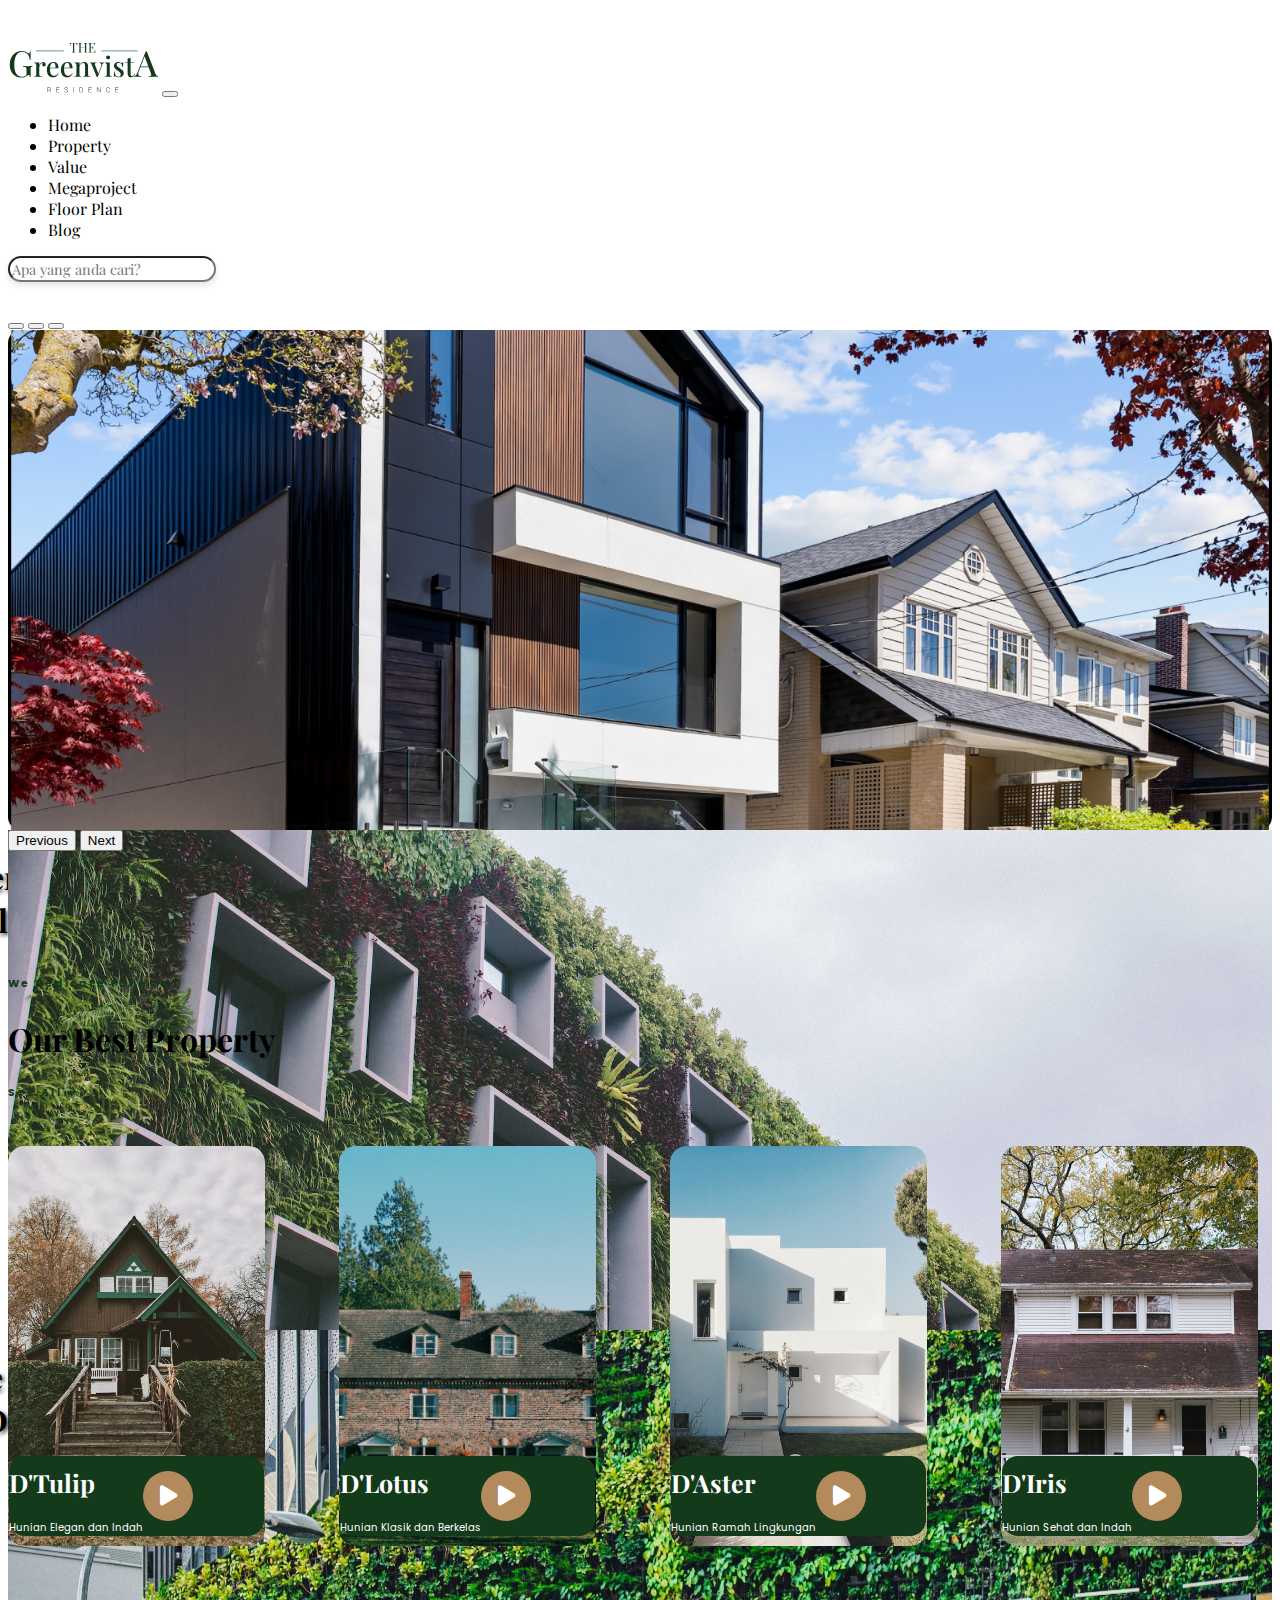
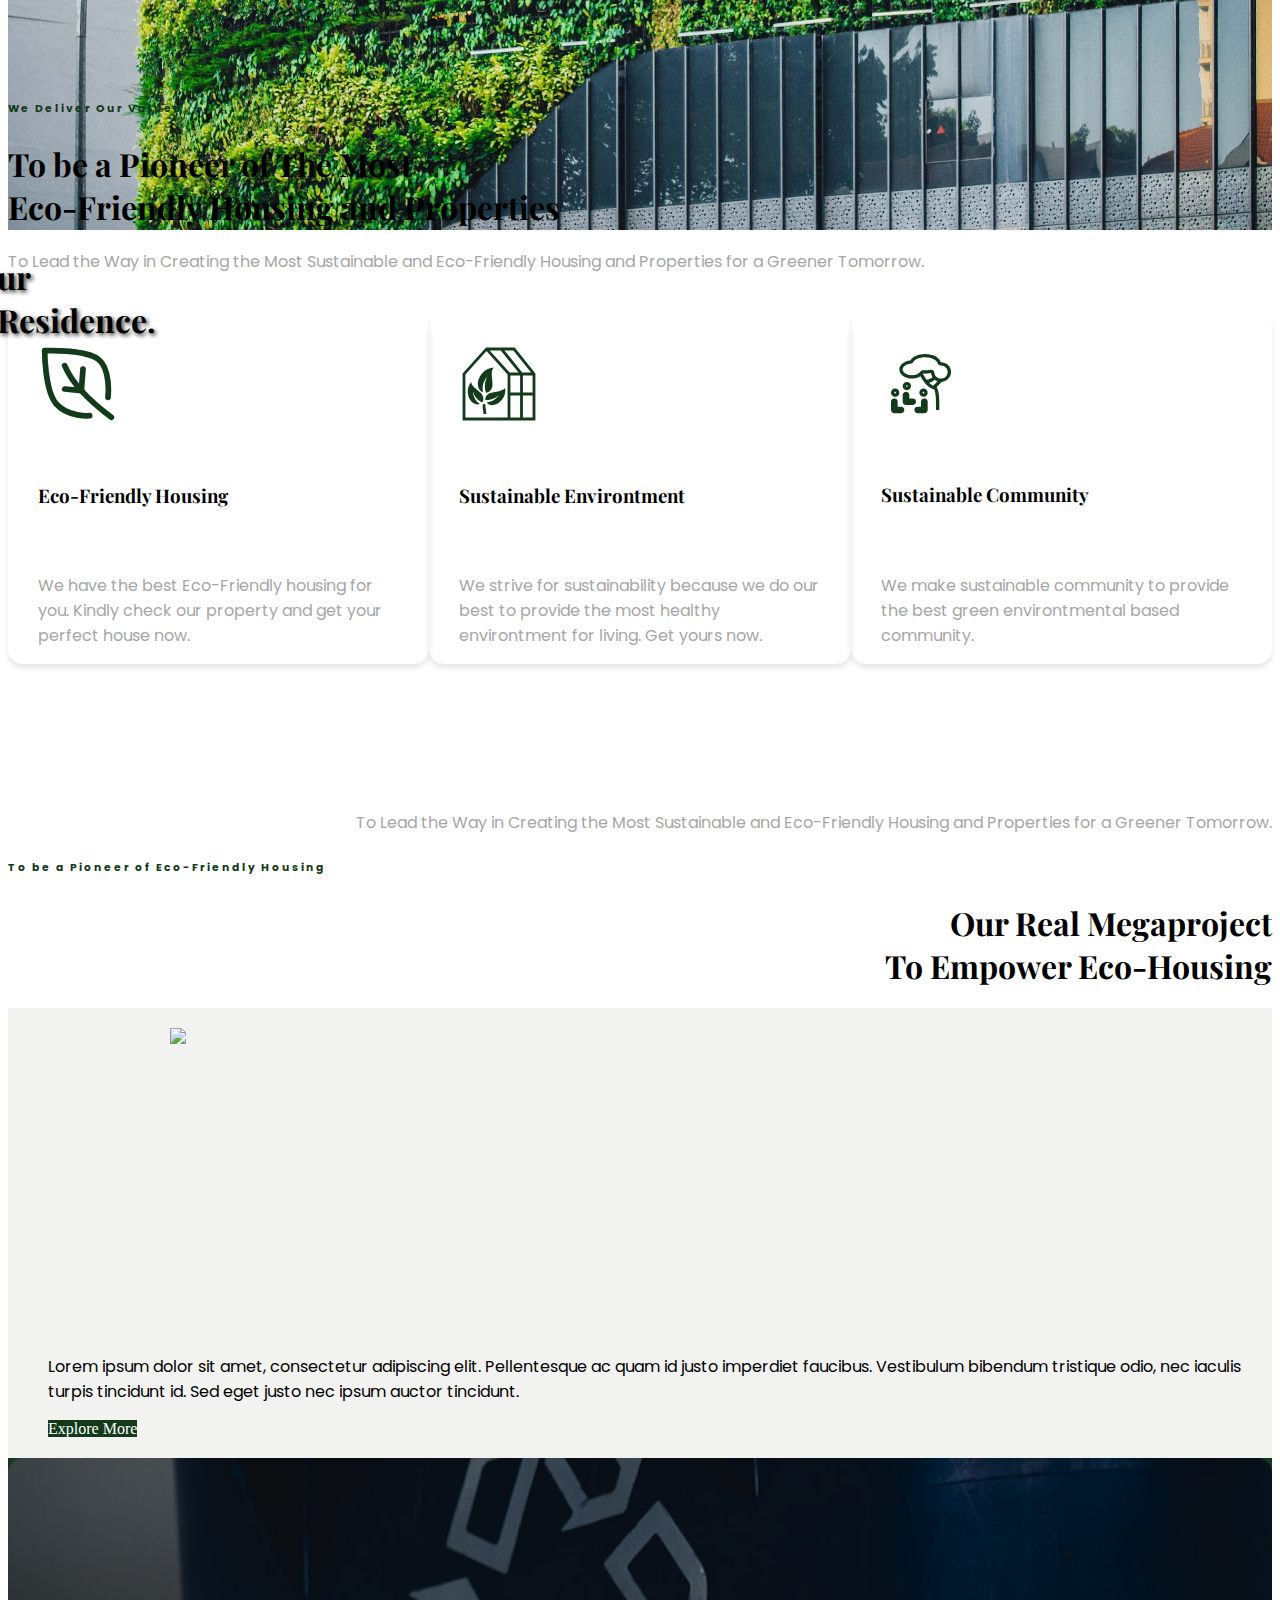
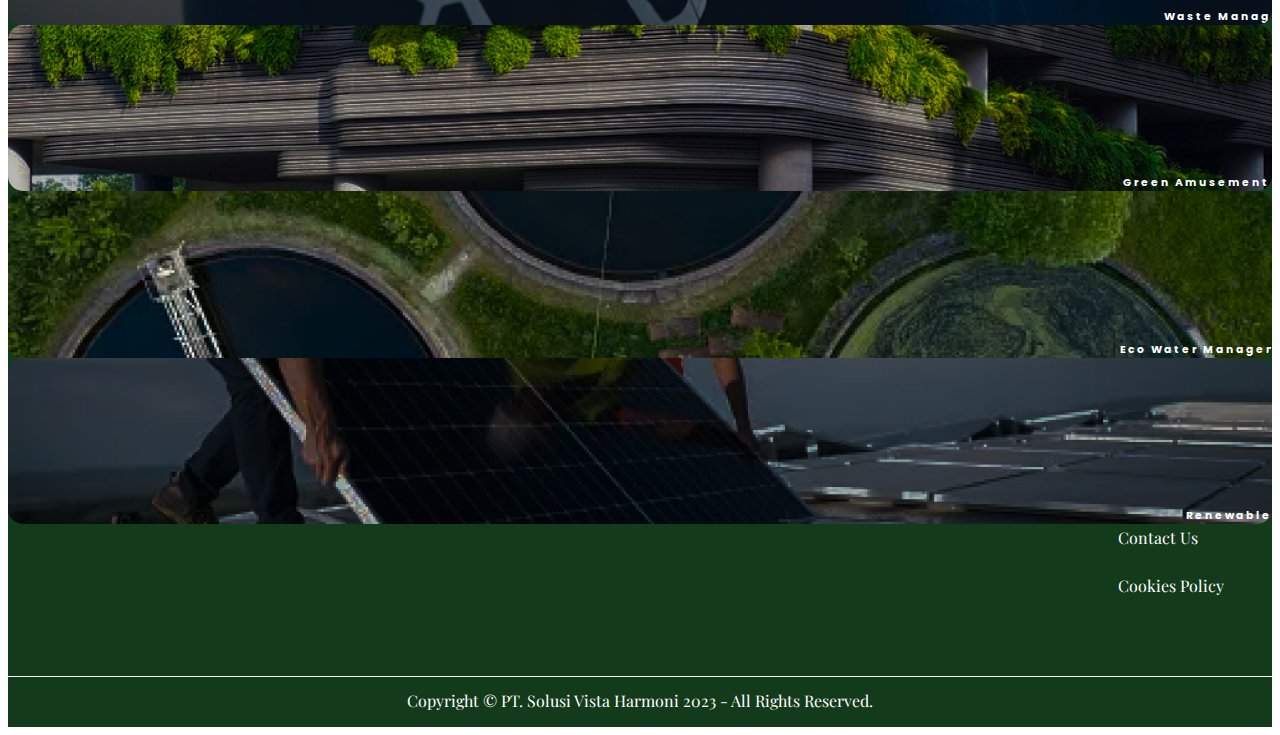
==== commit 50334d6e: "Responsive Footer (Minus tabrakan waktu resizing)" ====
--- a/index.html
+++ b/index.html
@@ -360,17 +360,17 @@
         
            <!--LOGO AND WIDGETS-->
         <div class="container-footer">
-          <div class="wrapper-footer d-flex justify-content-between">
-            <div class="left">
-              <div class="footer-widget">
+          <div class="wrapper-footer d-flex">
+            
+              <div class="footer-widget justify-content-sm-center col-sm-4 col-8">
                 <img src="src/svg/Logo Vista White.svg" class="footer-logo" />
                 <p class="desc">
-                  Graha Vista Kencana, Jalan Megantoro <br> 
+                  Graha Vista Kencana, Jalan Megantoro <br>
                   No. 8, Ketawanggede, Malang 68133, <br>
                   Indonesia
                 </p>
   
-                <ul class="medsos">
+                <ul class="medsos justify-content-sm-center">
                   <li>
                     <a href="#">
                       <i class="fa-brands fa-instagram" style="color: #ffffff;"></i>
@@ -396,11 +396,10 @@
                   </li>
                 </ul>
               </div>
-            </div>
-
+            
             <!--LINKS-->
-            <div class="right">
-              <div class="footer-widget">
+              <div class="container-links d-flex justify-content-center justify-content-sm-center column-gap-3">
+              <div class="footer-widget d-flex-row col-xl-4 col-md-4 col-sm-4 col-4">
                 <ul class="links links1">
                   <li><a href="#">Home</a></li>
                   <li><a href="#">For Sale</a></li>
@@ -408,7 +407,7 @@
                   <li><a href="#">New Property</a></li>
                 </ul>
               </div>
-              <div class="footer-widget">
+              <div class="footer-widget d-flex-row me-3 col-xl-2 col-md-2 col-sm-2 col-2">
                 <ul class="links links2">
                   <li><a href="#">Blogs</a></li>
                   <li><a href="#">KPR</a></li>
@@ -416,7 +415,7 @@
                   <li><a href="#">FAQs</a></li>
                 </ul>
               </div>
-              <div class="footer-widget">
+              <div class="footer-widget d-flex-row col-xl-6 col-md-6 col-sm-6 col-5">
                 <ul class="links links3">
                   <li><a href="#">Privacy n Policy</a></li>
                   <li><a href="#">Terms and Condition</a></li>
@@ -424,14 +423,15 @@
                   <li><a href="#">Cookies Policy</a></li>
                 </ul>
               </div>
-            </div>
+              </div>
+            
             </div>
           </div>
-        
-       <!--COPYRIGHT-->
-       <div class="copyright-wrapper">
-        <p>Copyright © PT. Solusi Vista Harmoni 2023 - All Rights Reserved.</p>
       </div>
+
+      <!--COPYRIGHT-->
+      <div class="copyright-wrapper">
+        <p class="copyright">Copyright © PT. Solusi Vista Harmoni 2023 - All Rights Reserved.</p>
       </div>
     </footer>
 
--- a/src/css/style.css
+++ b/src/css/style.css
@@ -388,7 +388,6 @@
   display: flex;
   justify-content: flex-end;
   flex-direction: column;
-  position: relative;
   width: 100%;
   height: auto;
   padding-top: 60px;
@@ -397,30 +396,22 @@
 .container-footer {
   width: 100%;
   max-width: 1320px;
-  margin: 0 auto;
-  padding: 0 80px;
-
 }
 
 .wrapper-footer {
   display: flex;
-  justify-content: space-between;
   flex-direction: row;
   flex-wrap: wrap;
+  justify-content: space-between;
 }
 
 .footer-logo {
   width: 182px;
 }
 
-.wrapper-footer{
-  
-}
-
-
 .wrapper-footer .footer-widget {
-  margin: 0 15px 50px;
-  padding: 0 12px;
+  margin: 0 0 50px;
+
 }
 
 .wrapper-footer .footer-widget .footer-logo {
@@ -457,23 +448,12 @@
 
 .footer-widget .links {
   list-style: none;
-  
-}
-
-.links{
-  /* width: 70px; */
 }
 
 .footer-widget .links li a {
   text-decoration: none;
   color: white;
-  line-height: 4;
-  display: flex;
-  justify-content: space-between;
-}
-
-.links1 {
-  padding-left: 299px;
+  line-height: 3;
 }
 
 .copyright-wrapper p {
@@ -484,22 +464,8 @@
   padding-top: 13px;
 }
 
-.top-footer{
-  width: 100%;
-  
-}
-
-.right{
-  width:75%;
-  display: flex;
-}
-
-.left{
-  width: 25%;
-}
-
-
-/* MOBILE */
+
+/* MEDIA QUERY */
 
 @media (max-width: 984px) {
   .nav-logo{
@@ -614,7 +580,8 @@
   /* SECTION 4 */
   
   #megaproject{
-    height: 140vh;
+    height: 100vh;
+    padding-bottom : 50px;
   }
 
   #megaproject .side-description{
@@ -625,6 +592,29 @@
     flex-direction: column;
   }
 
+  /*FOOTER*/
+
+  .wrapper-footer {
+    justify-content: space-between;
+  }
+
+  .footer-logo {
+    width: 134px;
+  }
+  
+  .wrapper-footer .footer-widget .footer-logo {
+    margin-bottom: 30px;
+    vertical-align: middle;
+  }
+  
+  
+  .copyright-wrapper p {
+    text-align: center;
+    font-family: 'Playfair Display';
+    font-size: 12px;
+    border-top: 1px solid white;
+    padding-top: 13px;
+  }
 }
 
 
@@ -717,6 +707,10 @@
   display: none;
  }
 
+ #megaproject{
+  margin-bottom: 50px;
+ }
+
  .kiri-inside-kanan{
   padding: 0px;
   margin-top: 20px;
@@ -737,5 +731,41 @@
  .gambar-kecil{
   height: 100% !important;
  }
+
+ .keterangan{
+  right: -90px;
+ }
+
+ /*FOOTER*/
+ .wrapper-footer {
+  justify-content: space-evenly;
+ }
+
+ .footer-widget {
+  text-align: center;
+ }
+
+ .footer-widget .links li a {
+  line-height: 3;
+  display: flex;
+  font-size: 8px;
+}
+
+.wrapper-footer .footer-widget .footer-logo {
+  width: 100px;
+}
+
+.wrapper-footer .footer-widget .desc {
+  font-size: 12px;
+}
+
+.medsos{
+  padding: 0 60px;
+  justify-content: center;
+}
+
+.copyright-wrapper p{
+  font-size: 8px;
+}
   
 }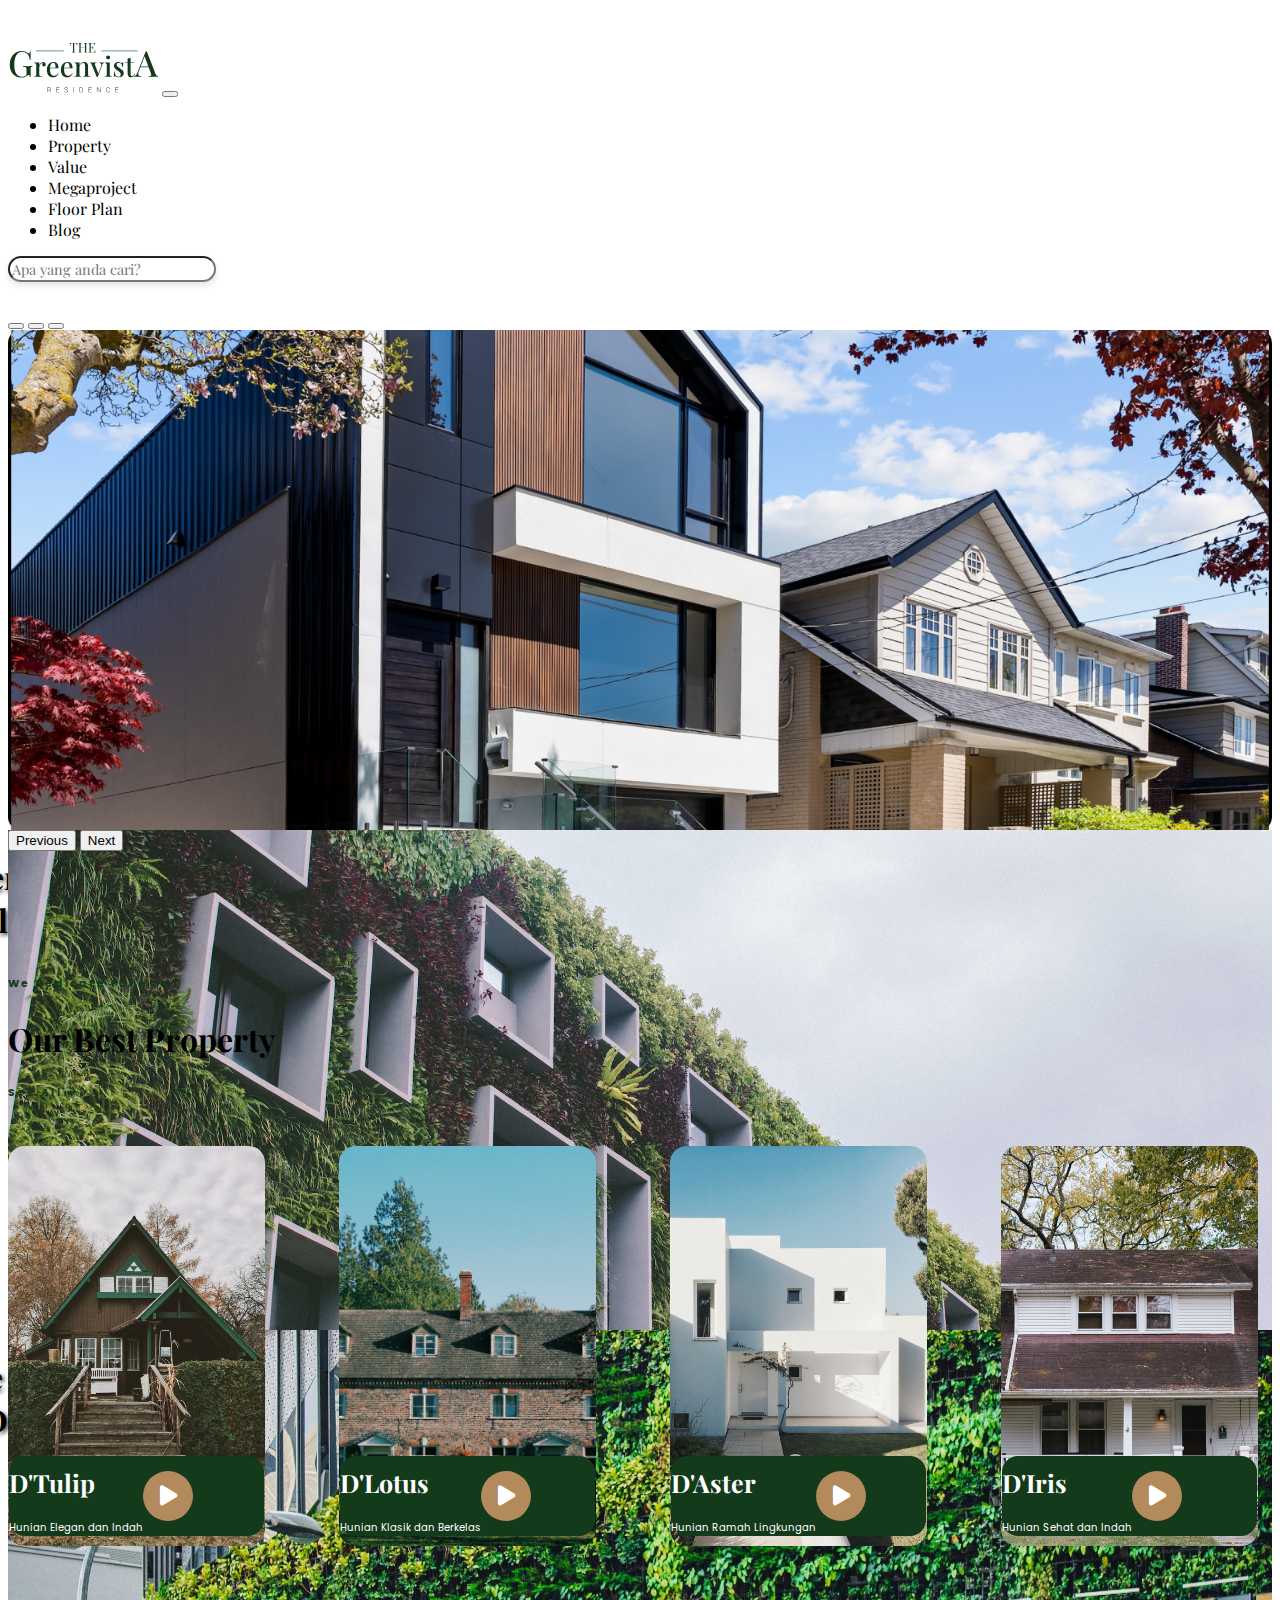
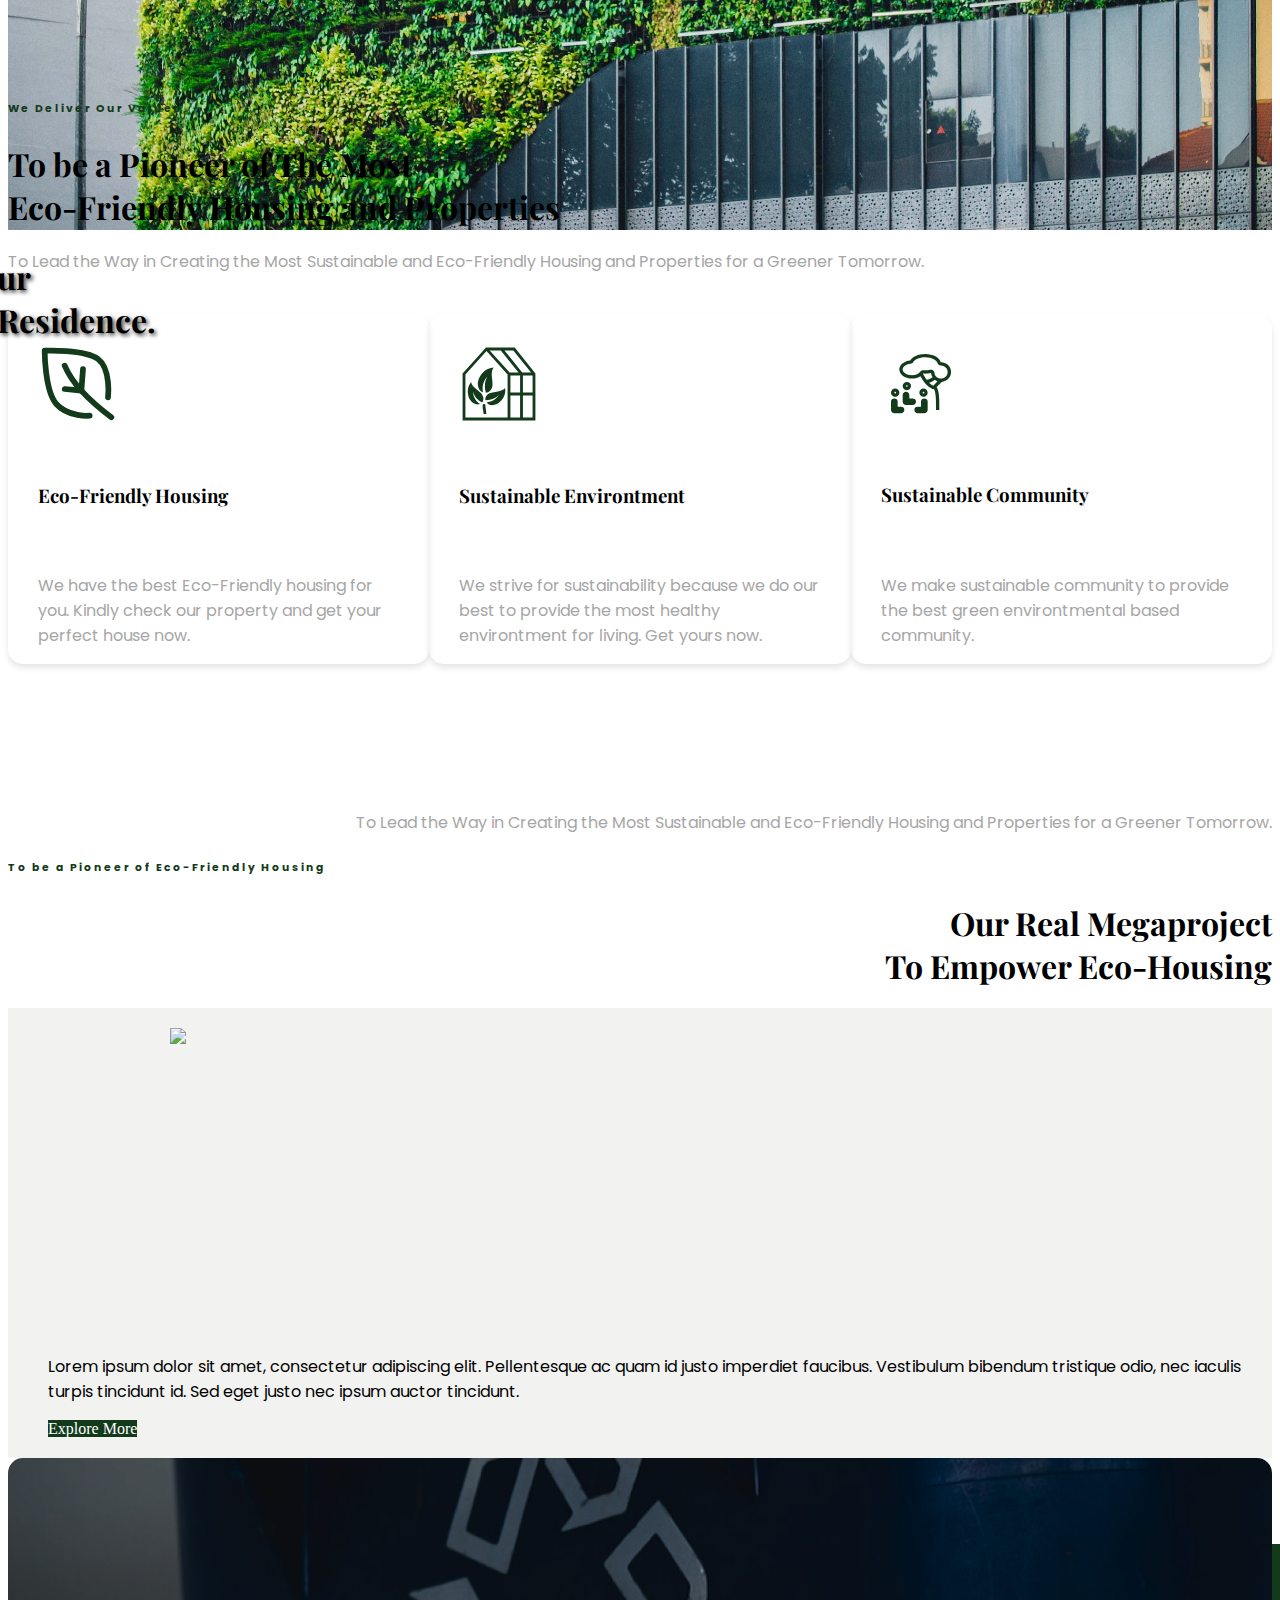
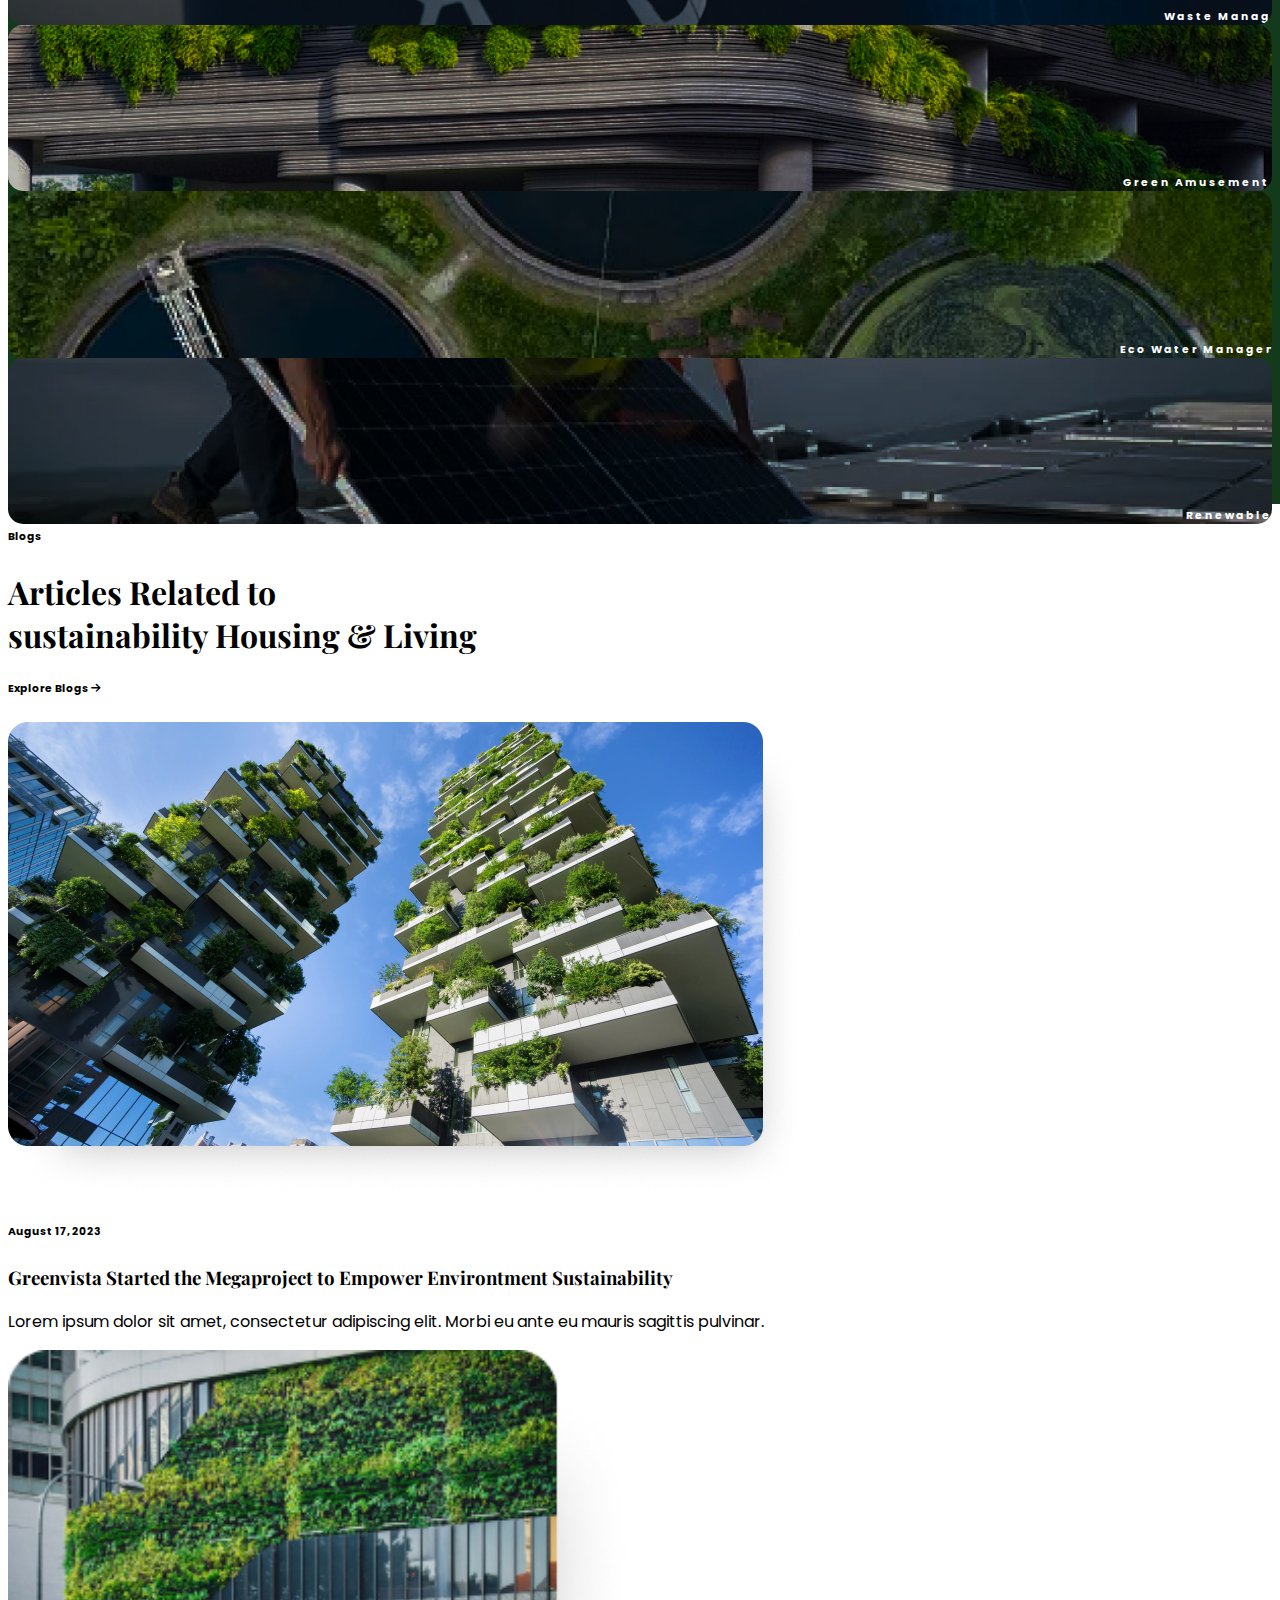
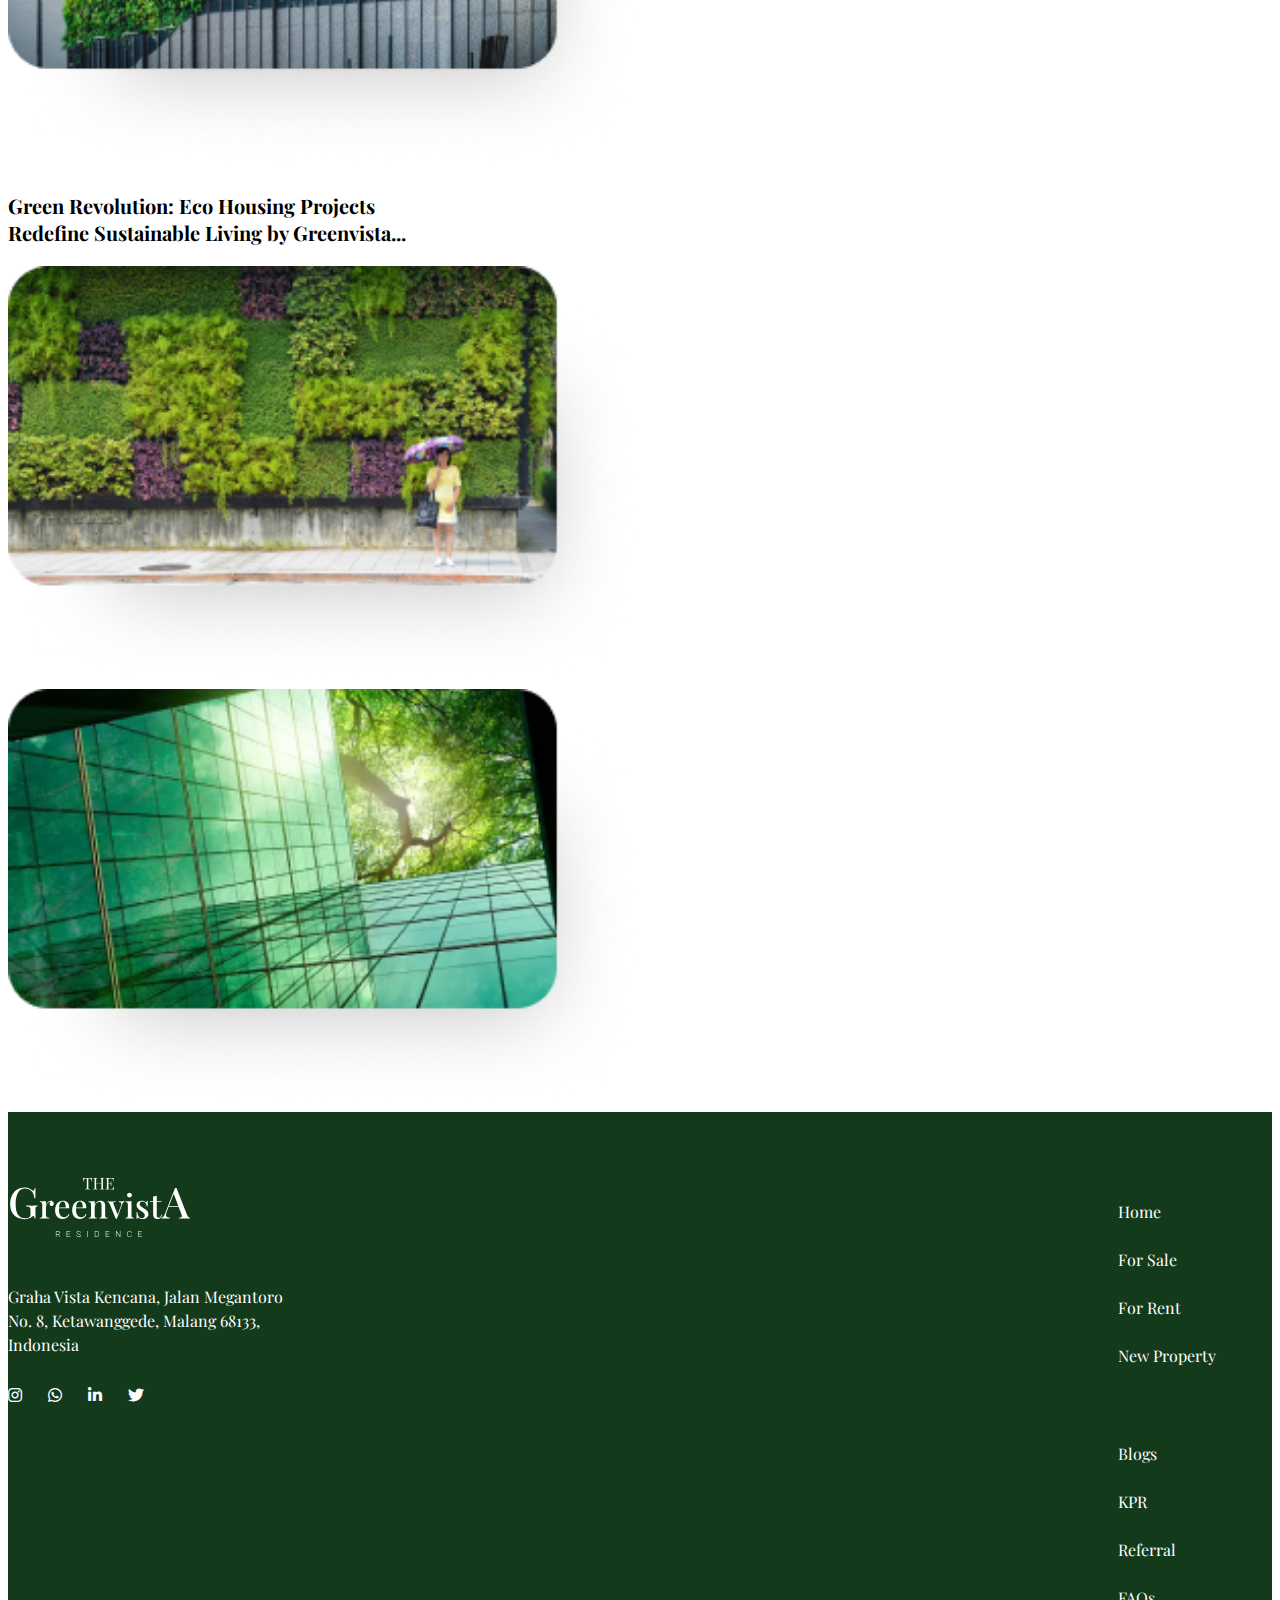
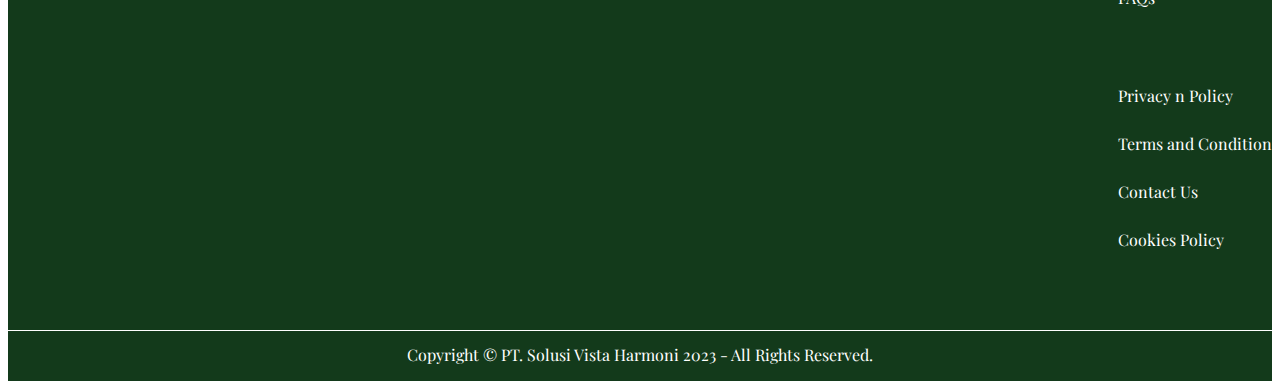
==== commit 5e792910: "section map selesai, section blogs progress" ====
--- a/index.html
+++ b/index.html
@@ -350,6 +350,64 @@
           </div>
         </section>
 
+      <!--MAP SECTION-->
+      <section id="map">
+      <div class="container">
+
+        <div class="mb-5 text-center">
+          <h1>Our Prosperous Layout</h1>
+        </div>
+
+        <div class="rounded-4 map align-items-center text-center p-4 mb-5">
+          <img src="src/img/map.png" class="map-img img-fluid" >
+        </div>
+
+      </div>
+      </section>
+
+      <!--BLOGS SECTION-->
+      <section id="blogs">
+        <div class="container">
+        <!--ATAS-->
+          <div class="row d-flex justify-content-between align-items-center atas">
+            <div class="col-xl-8 col-lg-8 col-md-12 d-flex flex-column align-items-start">
+              <h6 class="atasan">Blogs</h6>
+              <h1>Articles Related to<br>sustainability Housing & Living</h1>
+            </div>
+
+            <div class="col-4 d-flex justify-content-end">
+              <h6><a href="#" class="link-underline-light link-dark">Explore Blogs  <i class="fas fa-arrow-right"></i></a></h6>
+            </div>
+          </div>
+
+          <!--BAWAH-->
+          <div class="row">
+            <div class="row col-6 border">
+            <div class="big-image col-12">
+              <img src="src/img/blogs-main.png" class="img-fluid mt-3">
+            </div>
+            <div class="blog-desc col-12">
+              <h6>August 17, 2023</h6>
+              <h3>Greenvista Started the Megaproject to Empower Environtment Sustainability</h3>
+              <p>Lorem ipsum dolor sit amet, consectetur adipiscing elit. Morbi eu ante eu mauris sagittis pulvinar.<p>
+            </div>
+            </div>
+
+            <div class="col-6 border">
+            <div class="col mt-3 border d-flex">
+              <img src="src/img/blog-1.png" class="img-blog">
+              <h3 class="small-desc">Green Revolution: Eco Housing Projects<br> Redefine Sustainable Living by Greenvista...</h3>
+            </div>
+            <div class="col">
+              <img src="src/img/blog-2.png" class="img-blog">
+            </div>
+            <div class="col">
+              <img src="src/img/blog-3.png" class="img-blog">
+            </div>
+          </div>
+          </div>
+        </div>
+      </section>
 
     </main>
 
--- a/src/css/style.css
+++ b/src/css/style.css
@@ -378,6 +378,32 @@
   object-fit: cover !important;
   width: 100%; 
 }
+
+/*SECTION MAP*/
+.map{
+  background-color: #133A1B;
+  width: 102%;
+}
+
+.map-img{
+  width: 70%;
+  height: 70%;
+}
+
+/*SECTION BLOGS*/
+.blogs-con{
+  width: 120%;
+}
+
+.img-blog{
+  width: 50%;
+}
+
+.small-desc{
+  font-size: 20px;
+}
+
+
 
 /*FOOTER DESKTOP*/
 
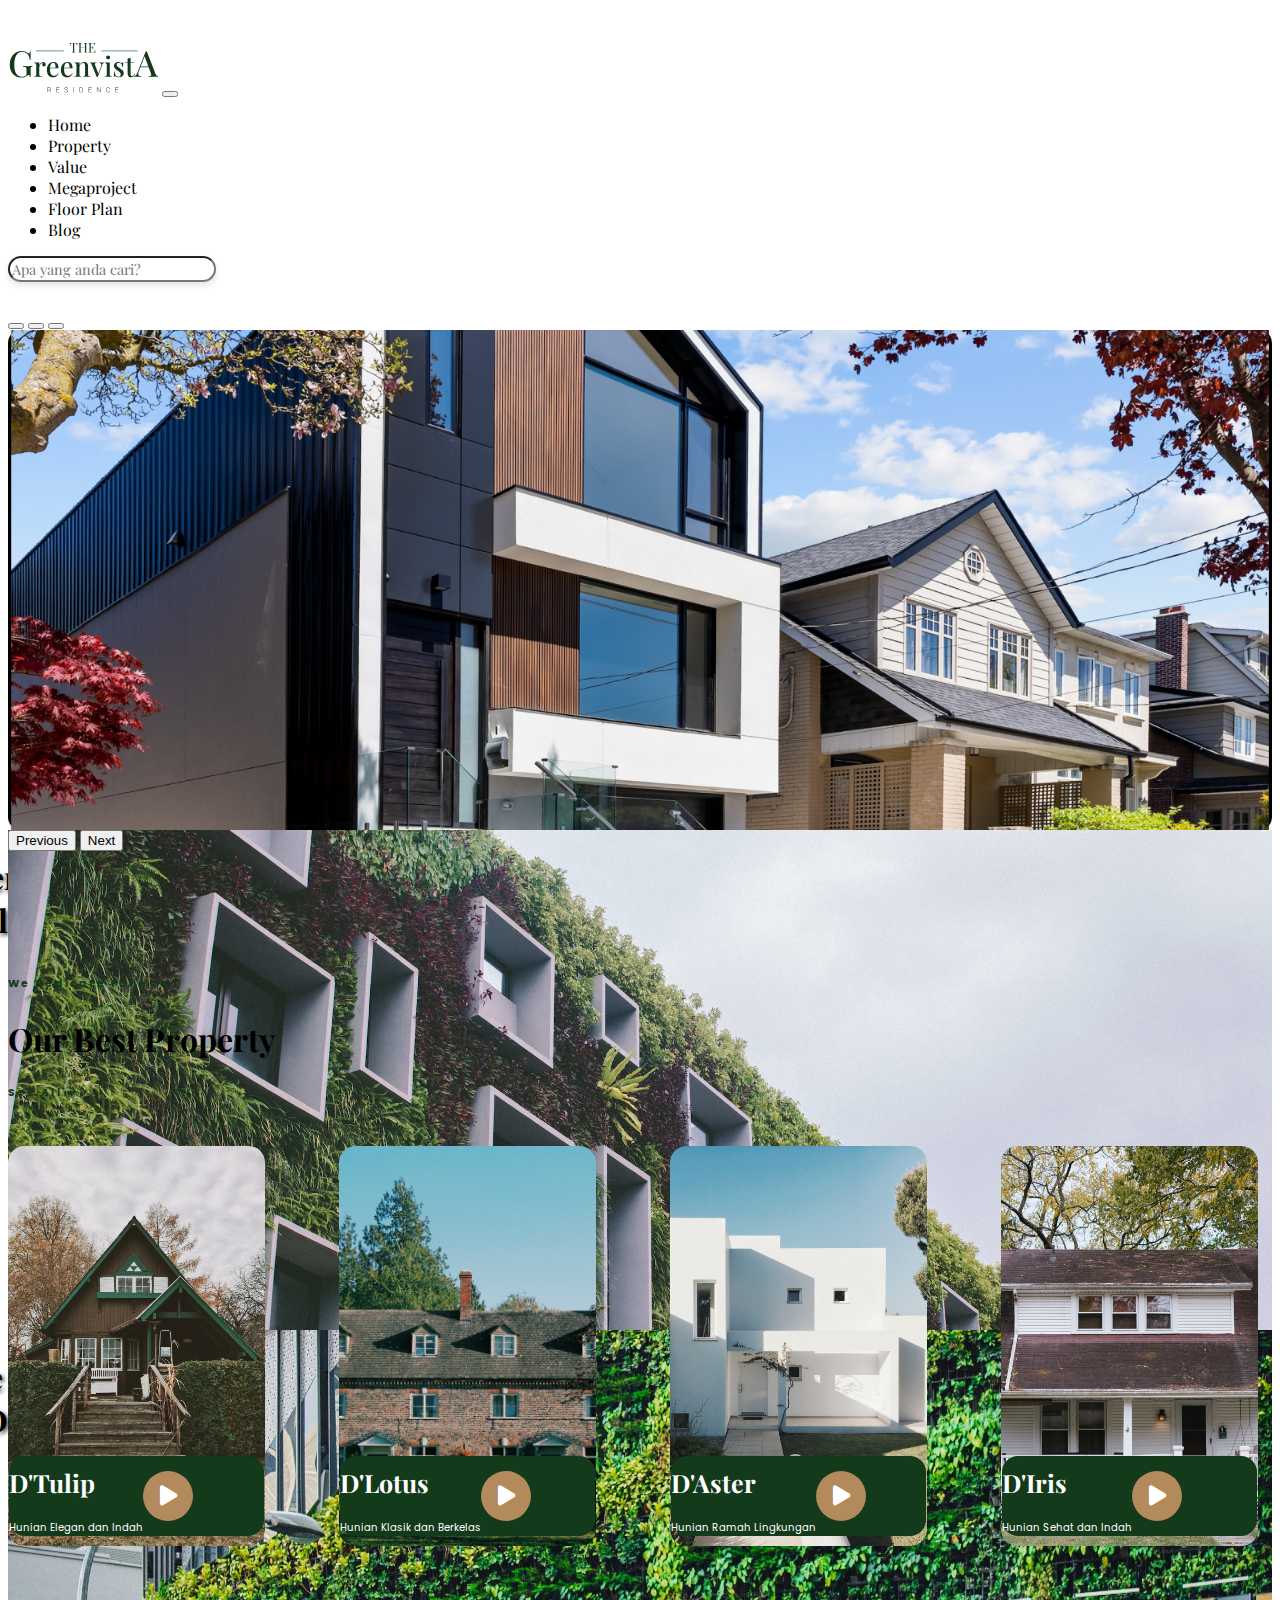
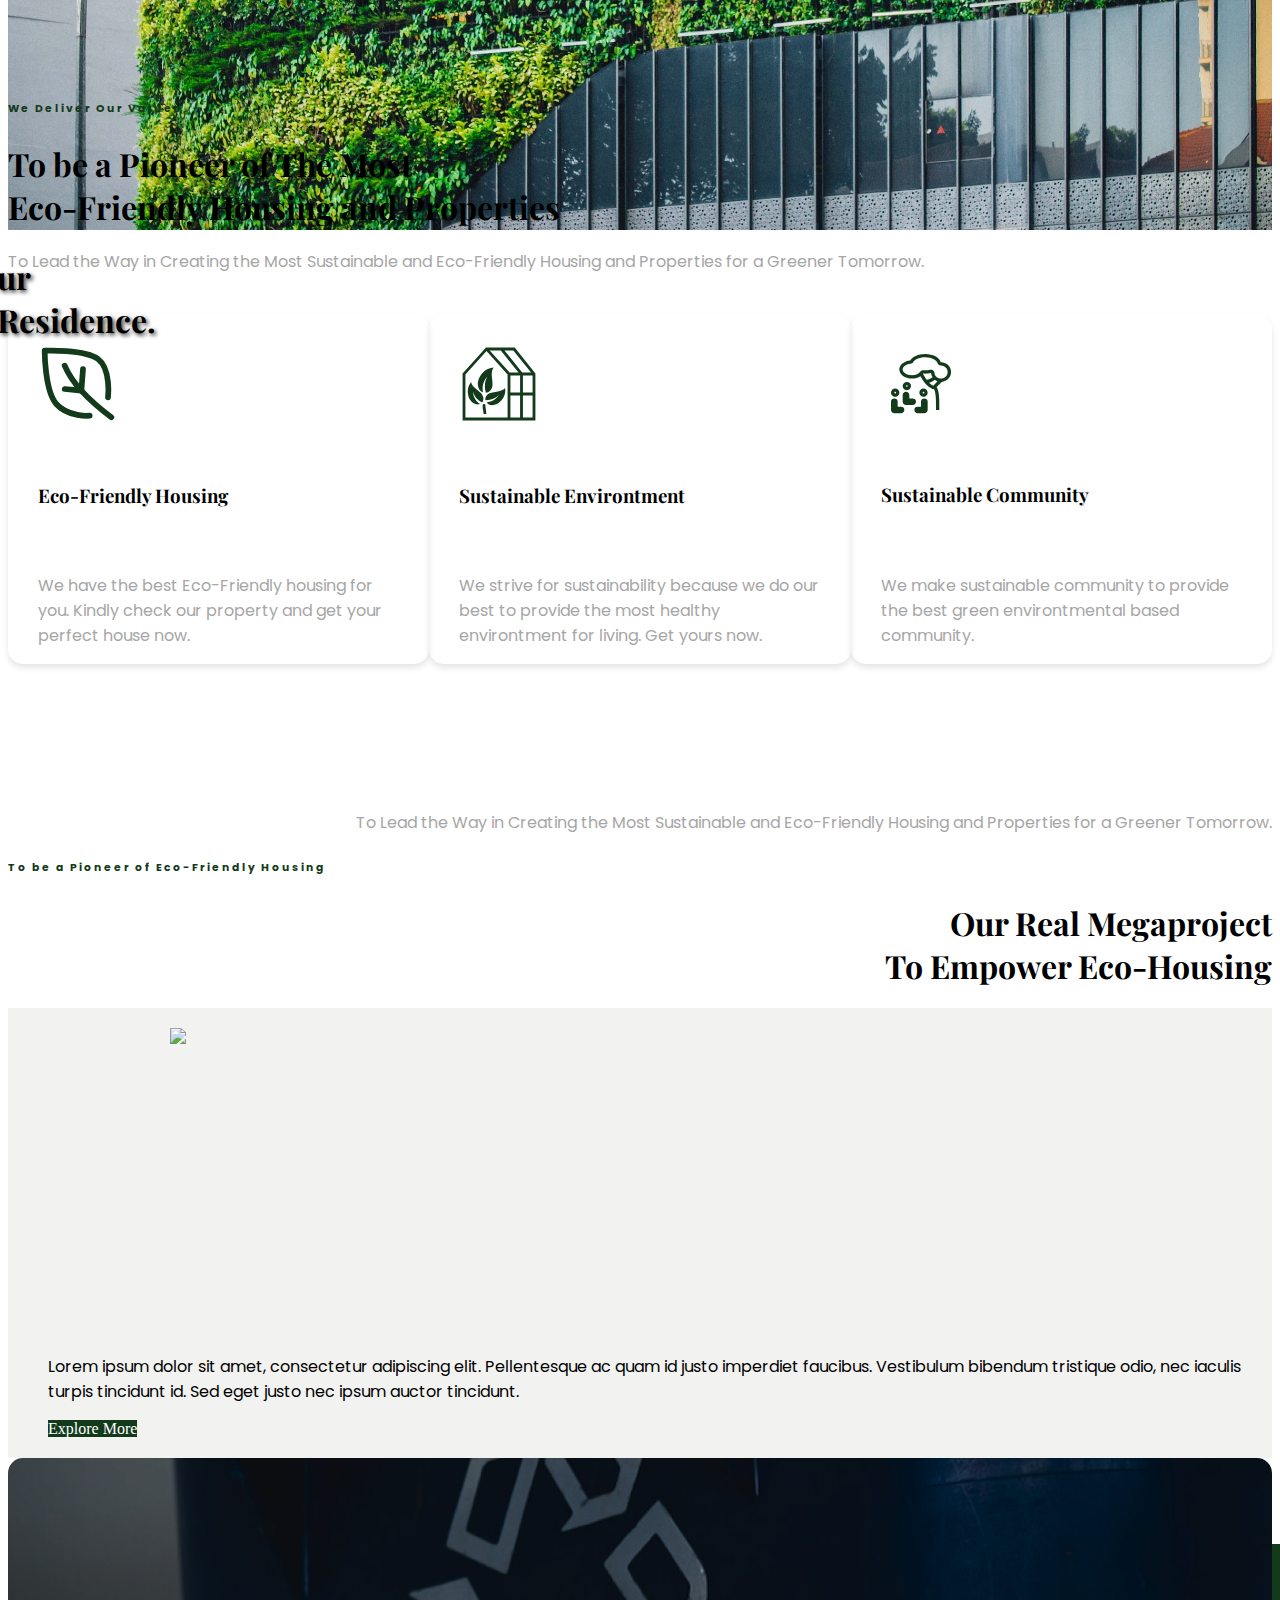
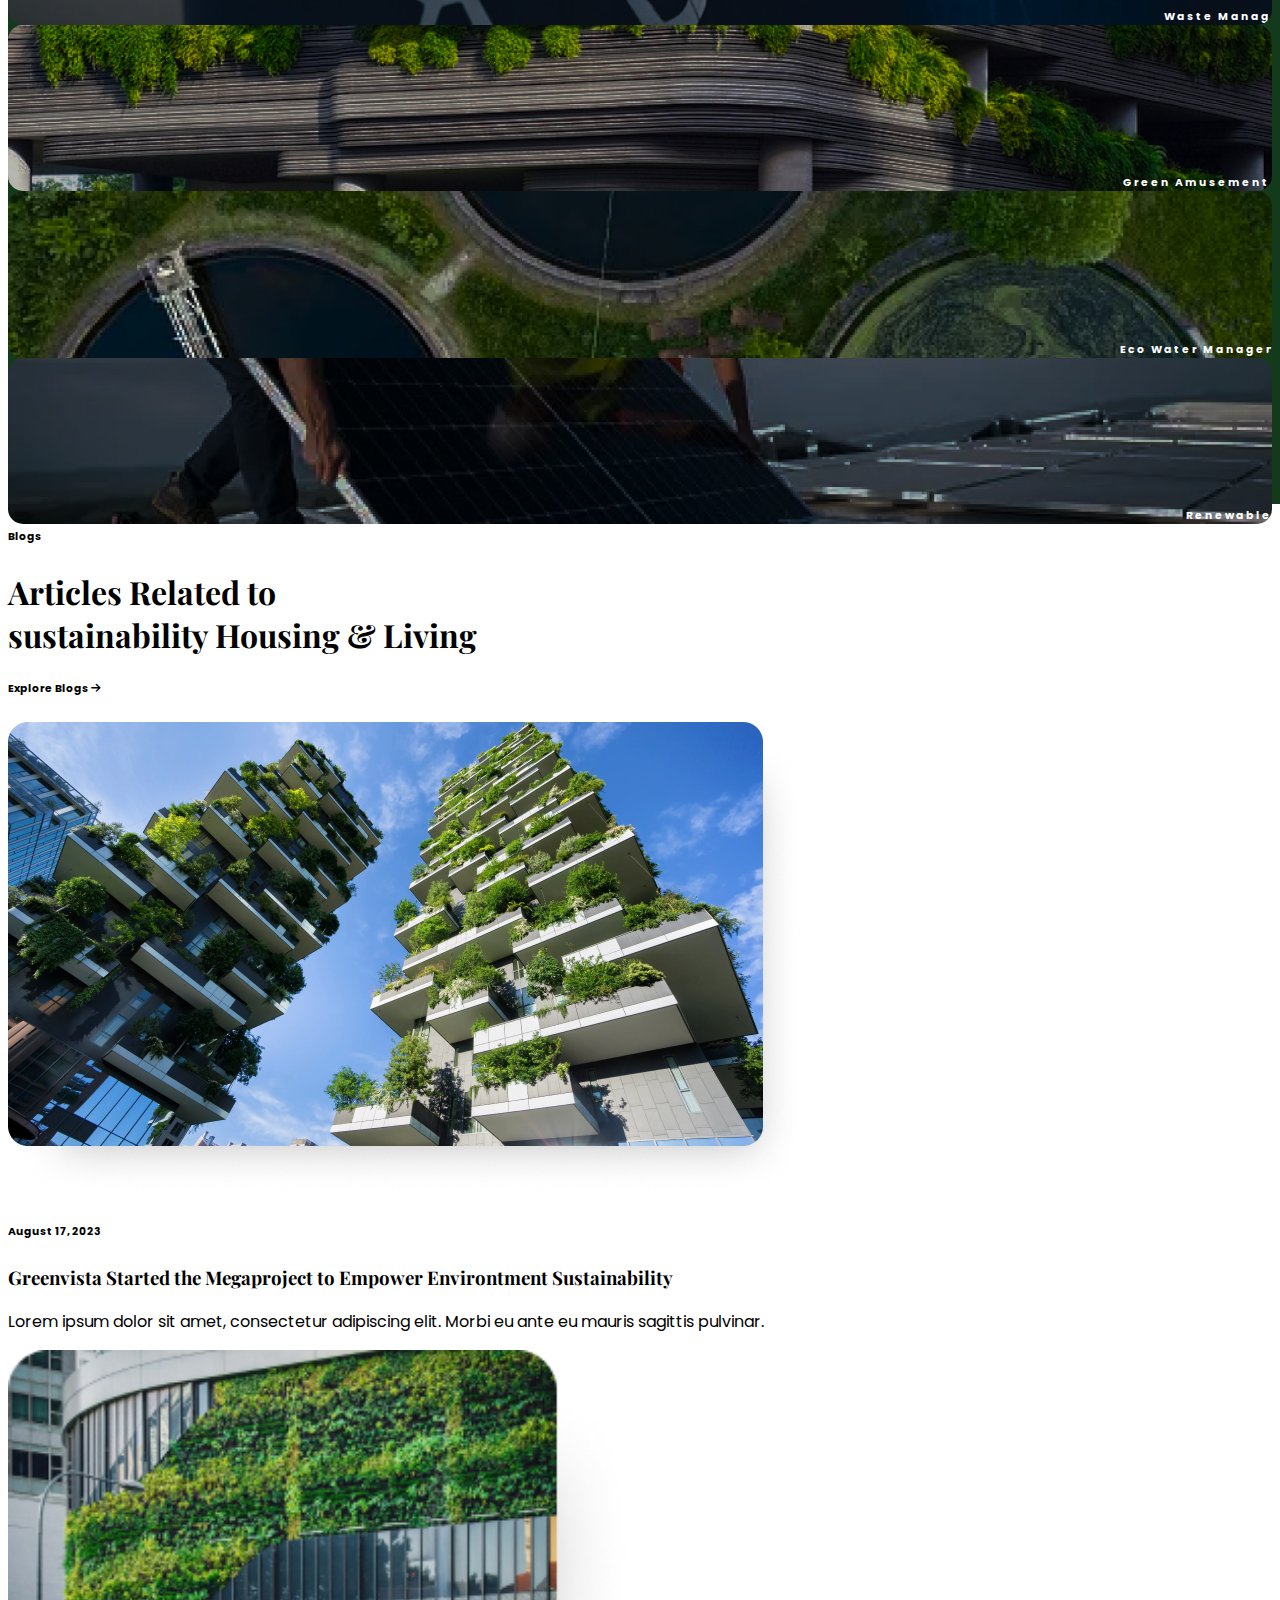
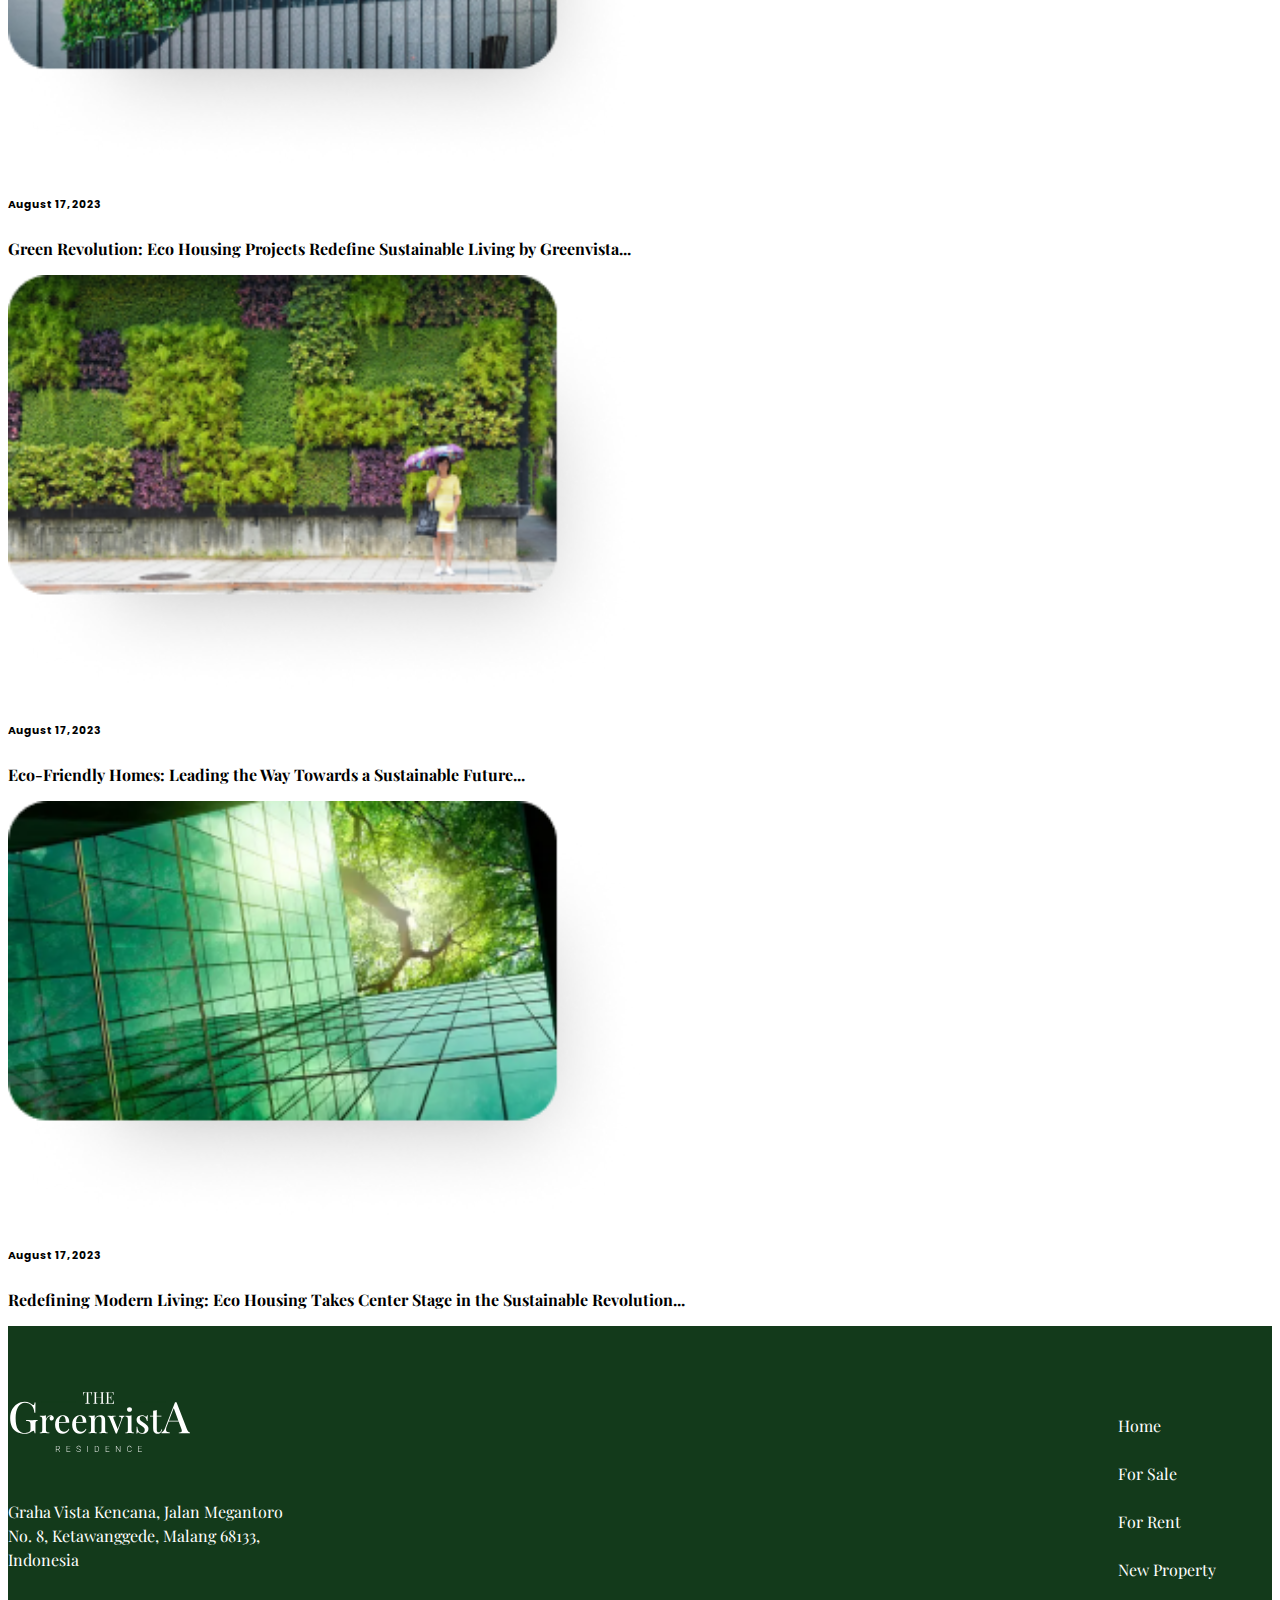
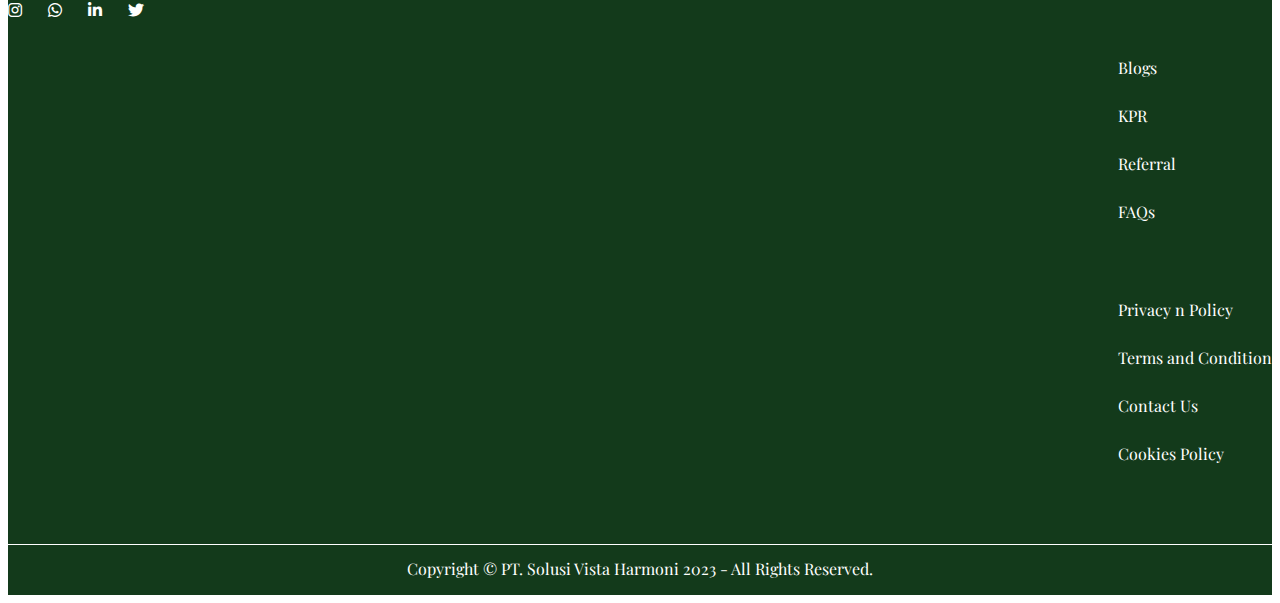
==== commit dde78ed7: "progress section blogs" ====
--- a/index.html
+++ b/index.html
@@ -367,7 +367,7 @@
 
       <!--BLOGS SECTION-->
       <section id="blogs">
-        <div class="container">
+        <div class="container mb-4">
         <!--ATAS-->
           <div class="row d-flex justify-content-between align-items-center atas">
             <div class="col-xl-8 col-lg-8 col-md-12 d-flex flex-column align-items-start">
@@ -381,8 +381,9 @@
           </div>
 
           <!--BAWAH-->
+          <!--GAMBAR BESAR-->
           <div class="row">
-            <div class="row col-6 border">
+            <div class="row col-xl-6 col-lg-6">
             <div class="big-image col-12">
               <img src="src/img/blogs-main.png" class="img-fluid mt-3">
             </div>
@@ -392,17 +393,29 @@
               <p>Lorem ipsum dolor sit amet, consectetur adipiscing elit. Morbi eu ante eu mauris sagittis pulvinar.<p>
             </div>
             </div>
-
-            <div class="col-6 border">
-            <div class="col mt-3 border d-flex">
+          
+            <!--GAMBAR KECIL-->
+            <div class="col-xl-6 col-lg-6">
+            <div class="col mt-3 d-flex">
               <img src="src/img/blog-1.png" class="img-blog">
-              <h3 class="small-desc">Green Revolution: Eco Housing Projects<br> Redefine Sustainable Living by Greenvista...</h3>
-            </div>
-            <div class="col">
+              <div>
+              <h6>August 17, 2023</h6>
+              <h3 class="small-desc">Green Revolution: Eco Housing Projects Redefine Sustainable Living by Greenvista...</h3>
+              </div>
+            </div>
+            <div class="col d-flex">
               <img src="src/img/blog-2.png" class="img-blog">
-            </div>
-            <div class="col">
+              <div>
+              <h6>August 17, 2023</h6>
+              <h3 class="small-desc">Eco-Friendly Homes: Leading the Way Towards a Sustainable Future...</h3>
+              </div>
+            </div>
+            <div class="col d-flex">
               <img src="src/img/blog-3.png" class="img-blog">
+              <div>
+              <h6>August 17, 2023</h6>
+              <h3 class="small-desc">Redefining Modern Living: Eco Housing Takes Center Stage in the Sustainable Revolution...</h3>
+              </div>
             </div>
           </div>
           </div>
--- a/src/css/style.css
+++ b/src/css/style.css
@@ -400,7 +400,7 @@
 }
 
 .small-desc{
-  font-size: 20px;
+  font-size: 100%;
 }
 
 
@@ -794,4 +794,5 @@
   font-size: 8px;
 }
   
-}+}
+
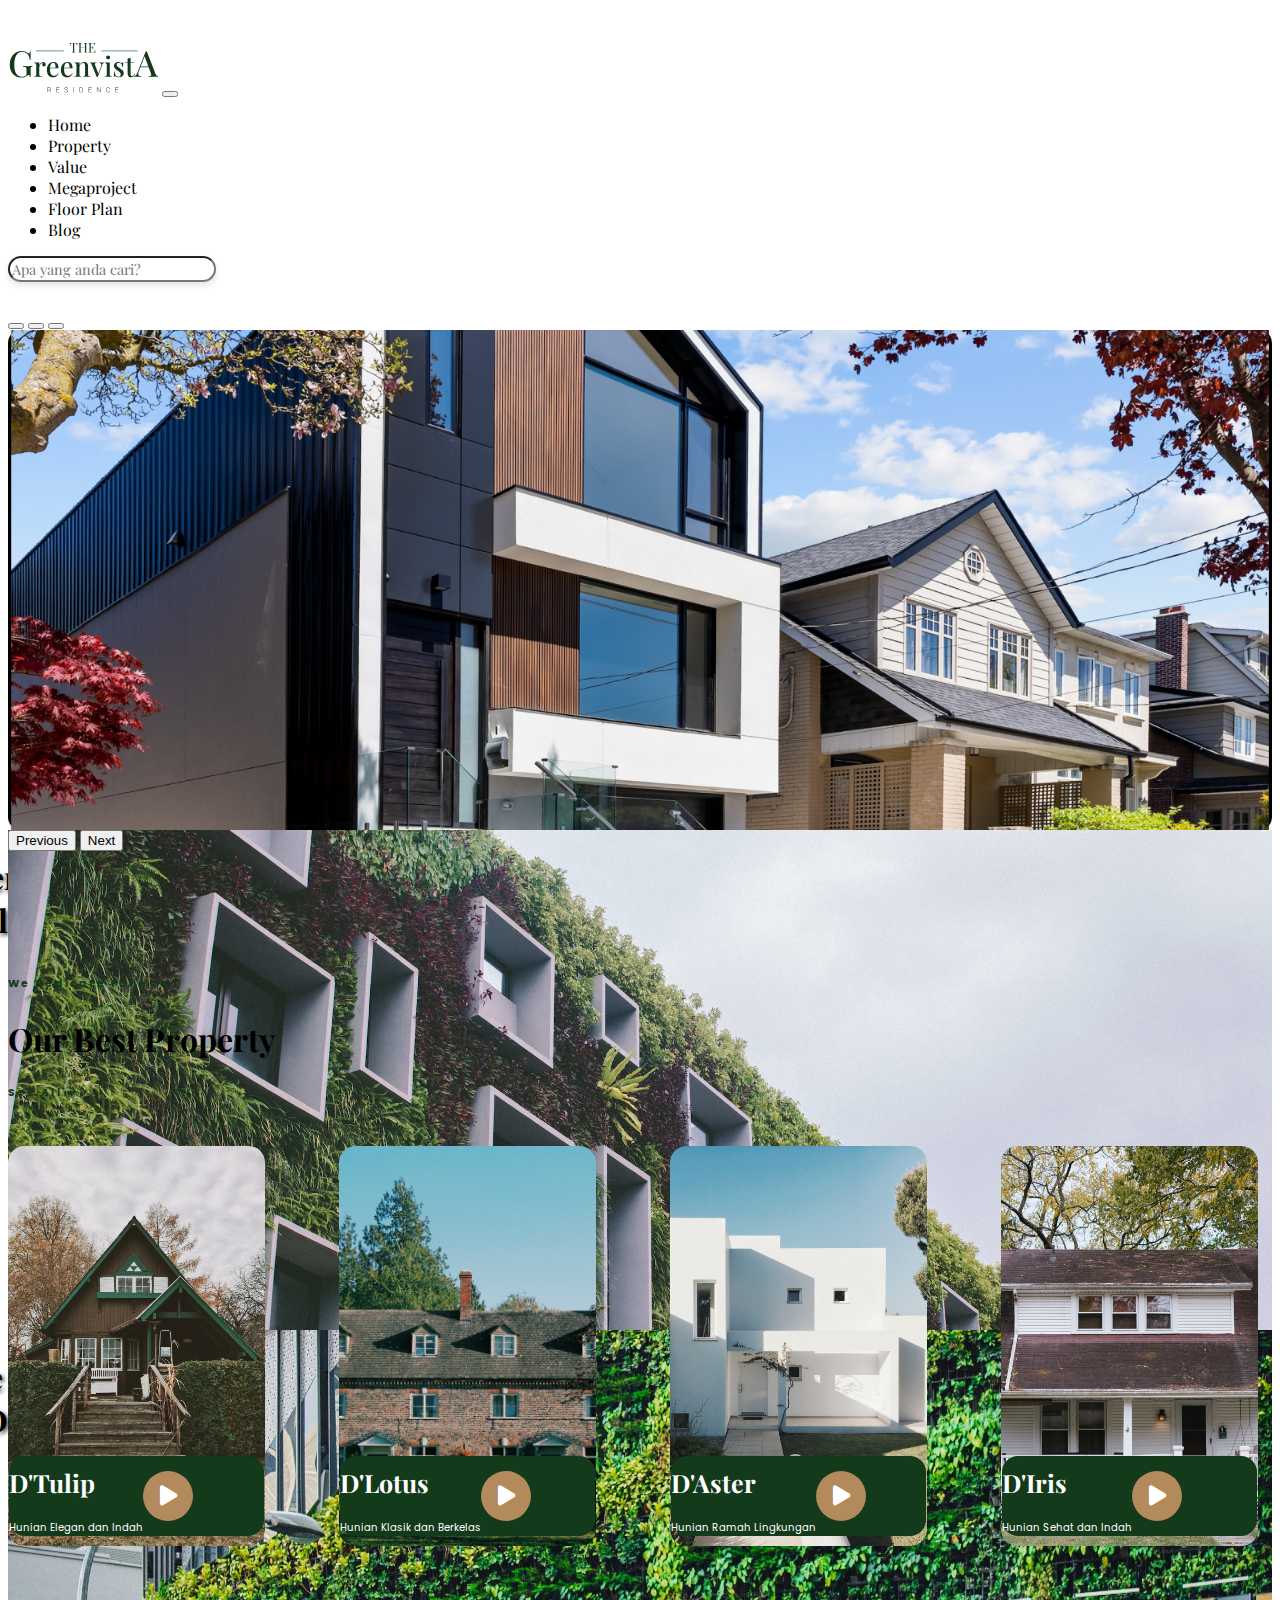
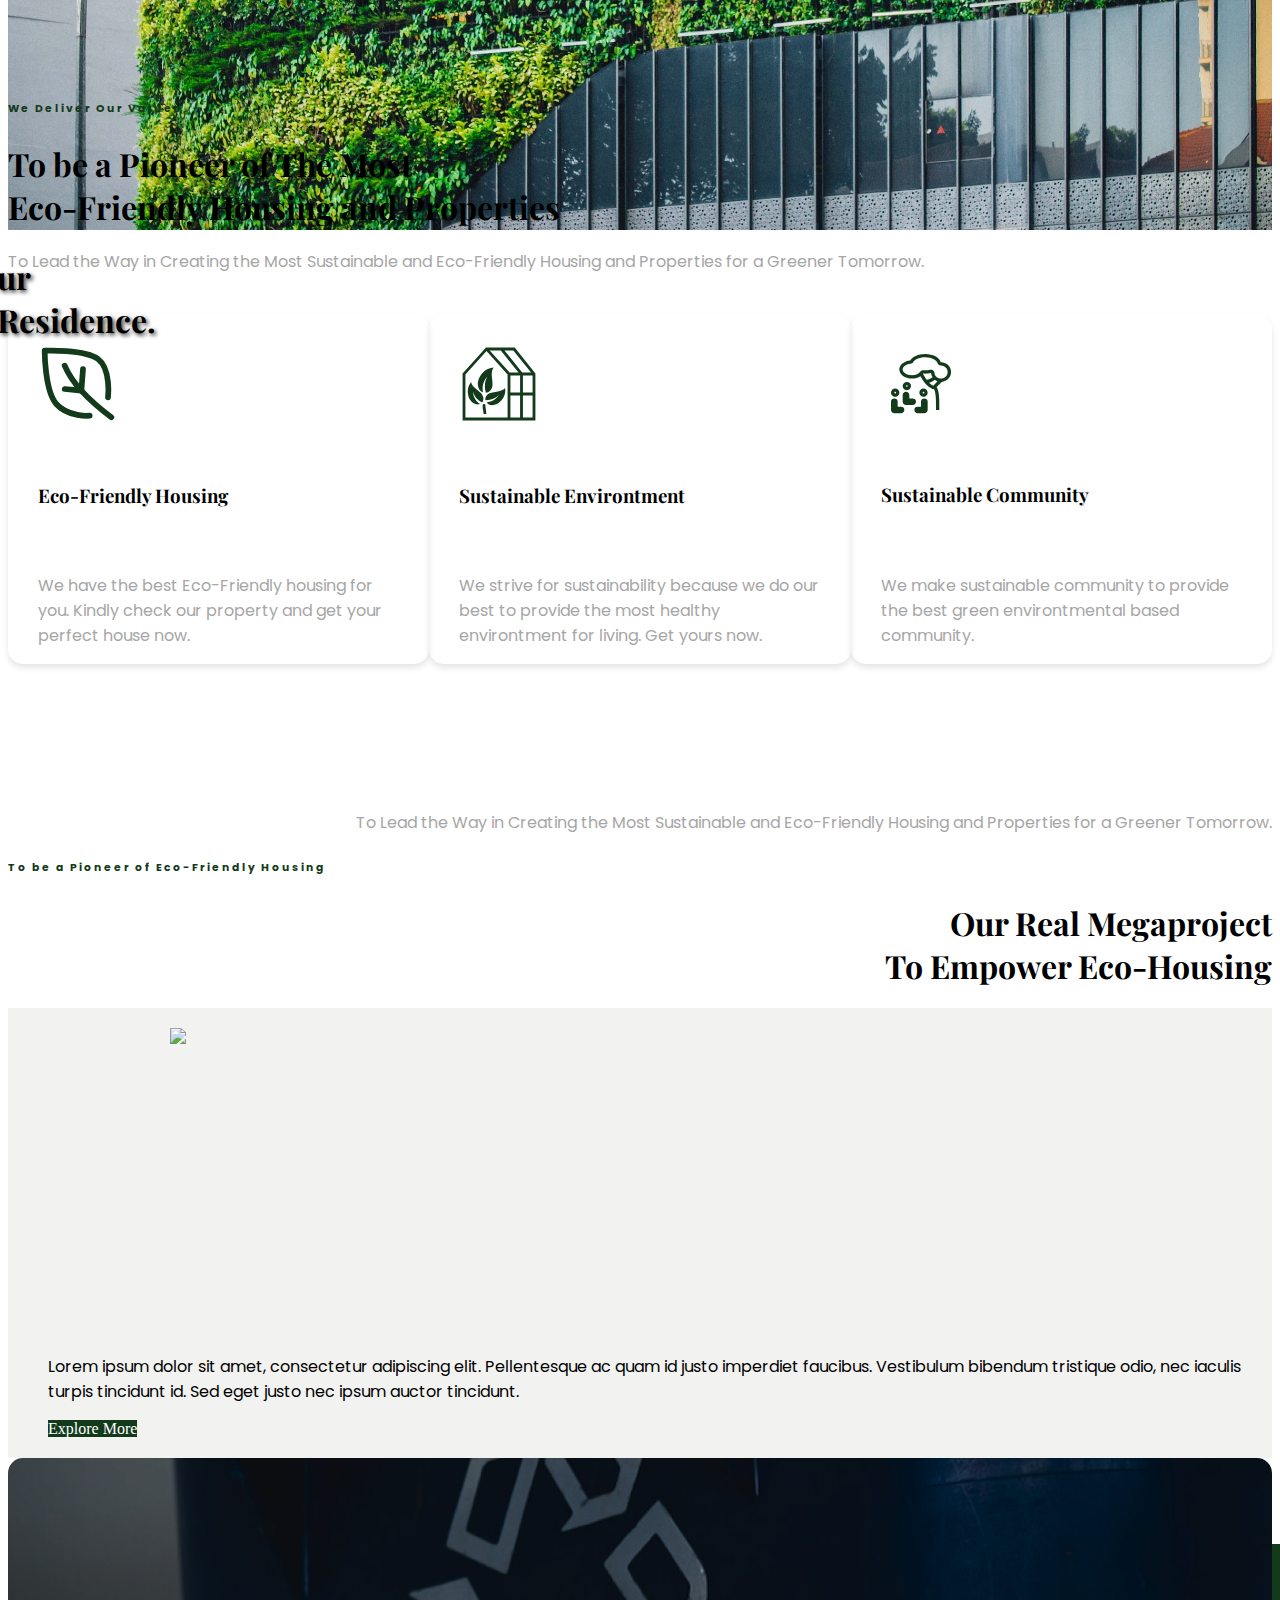
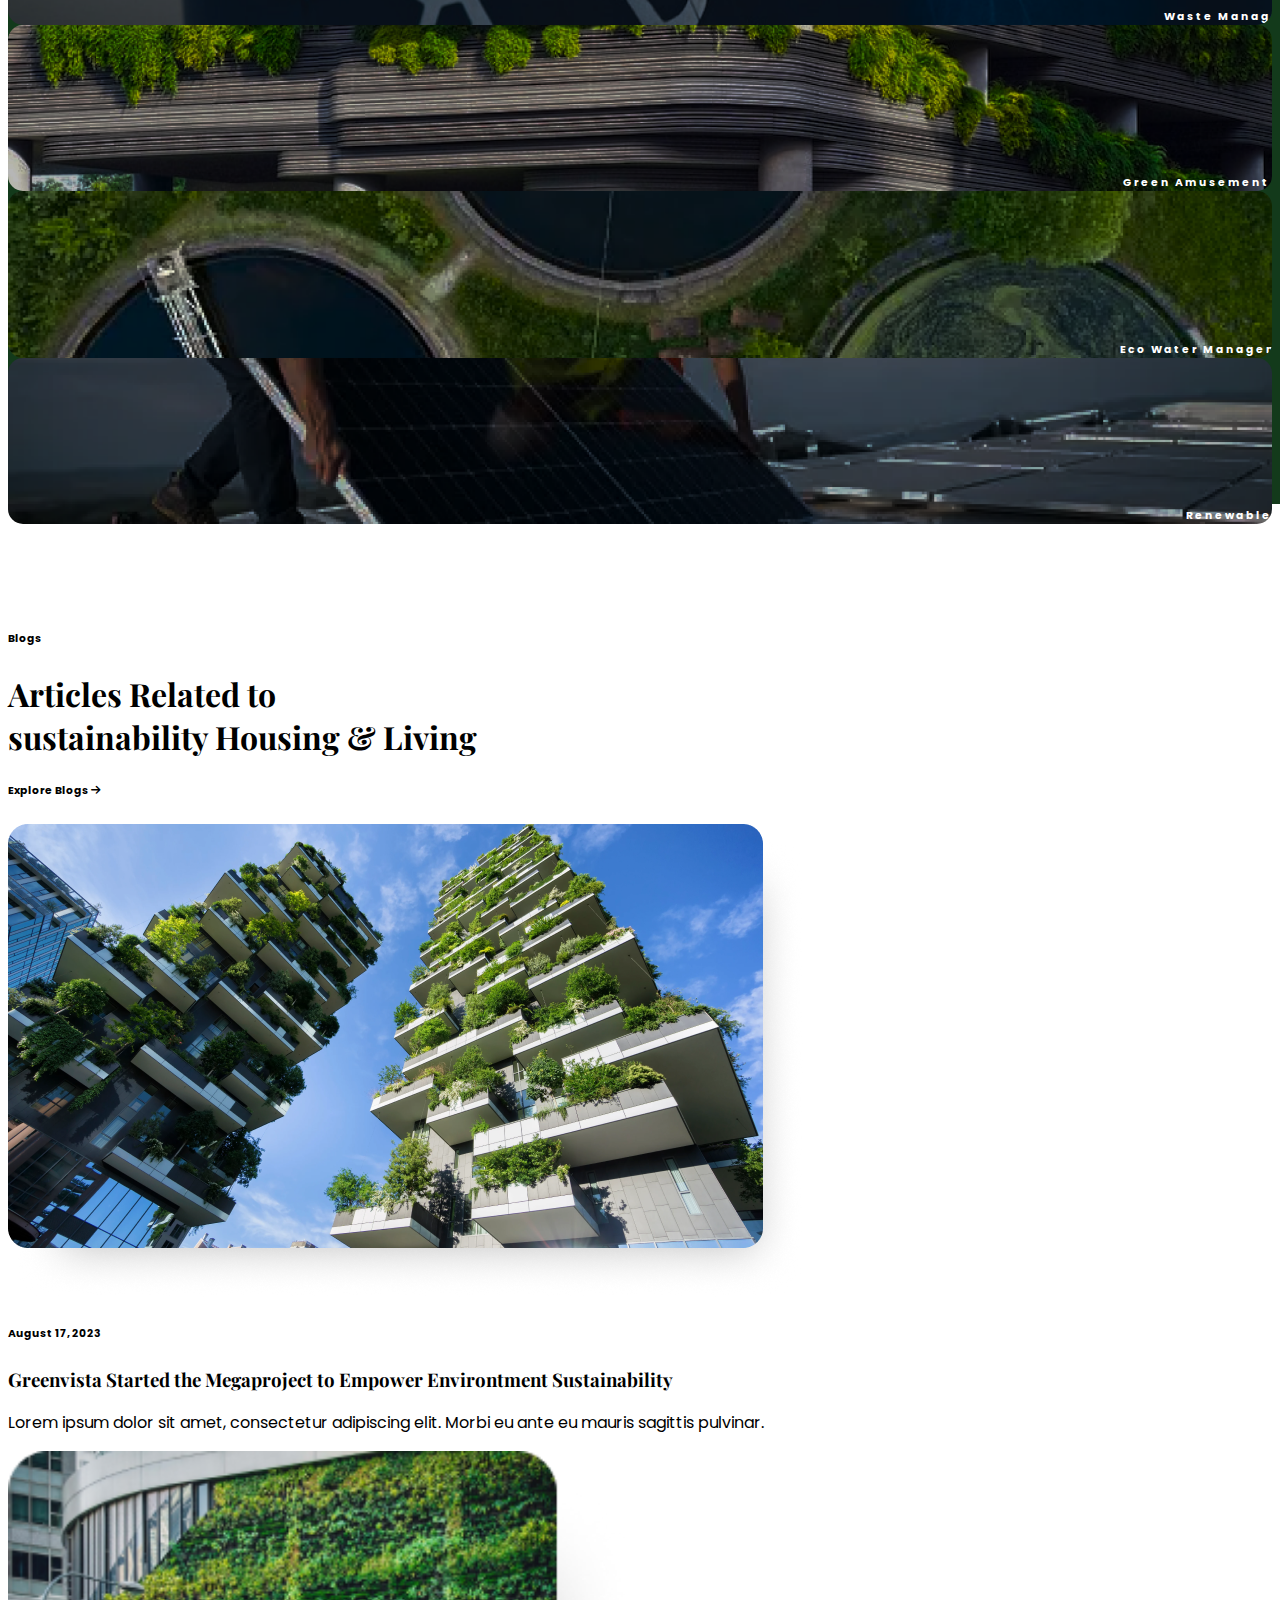
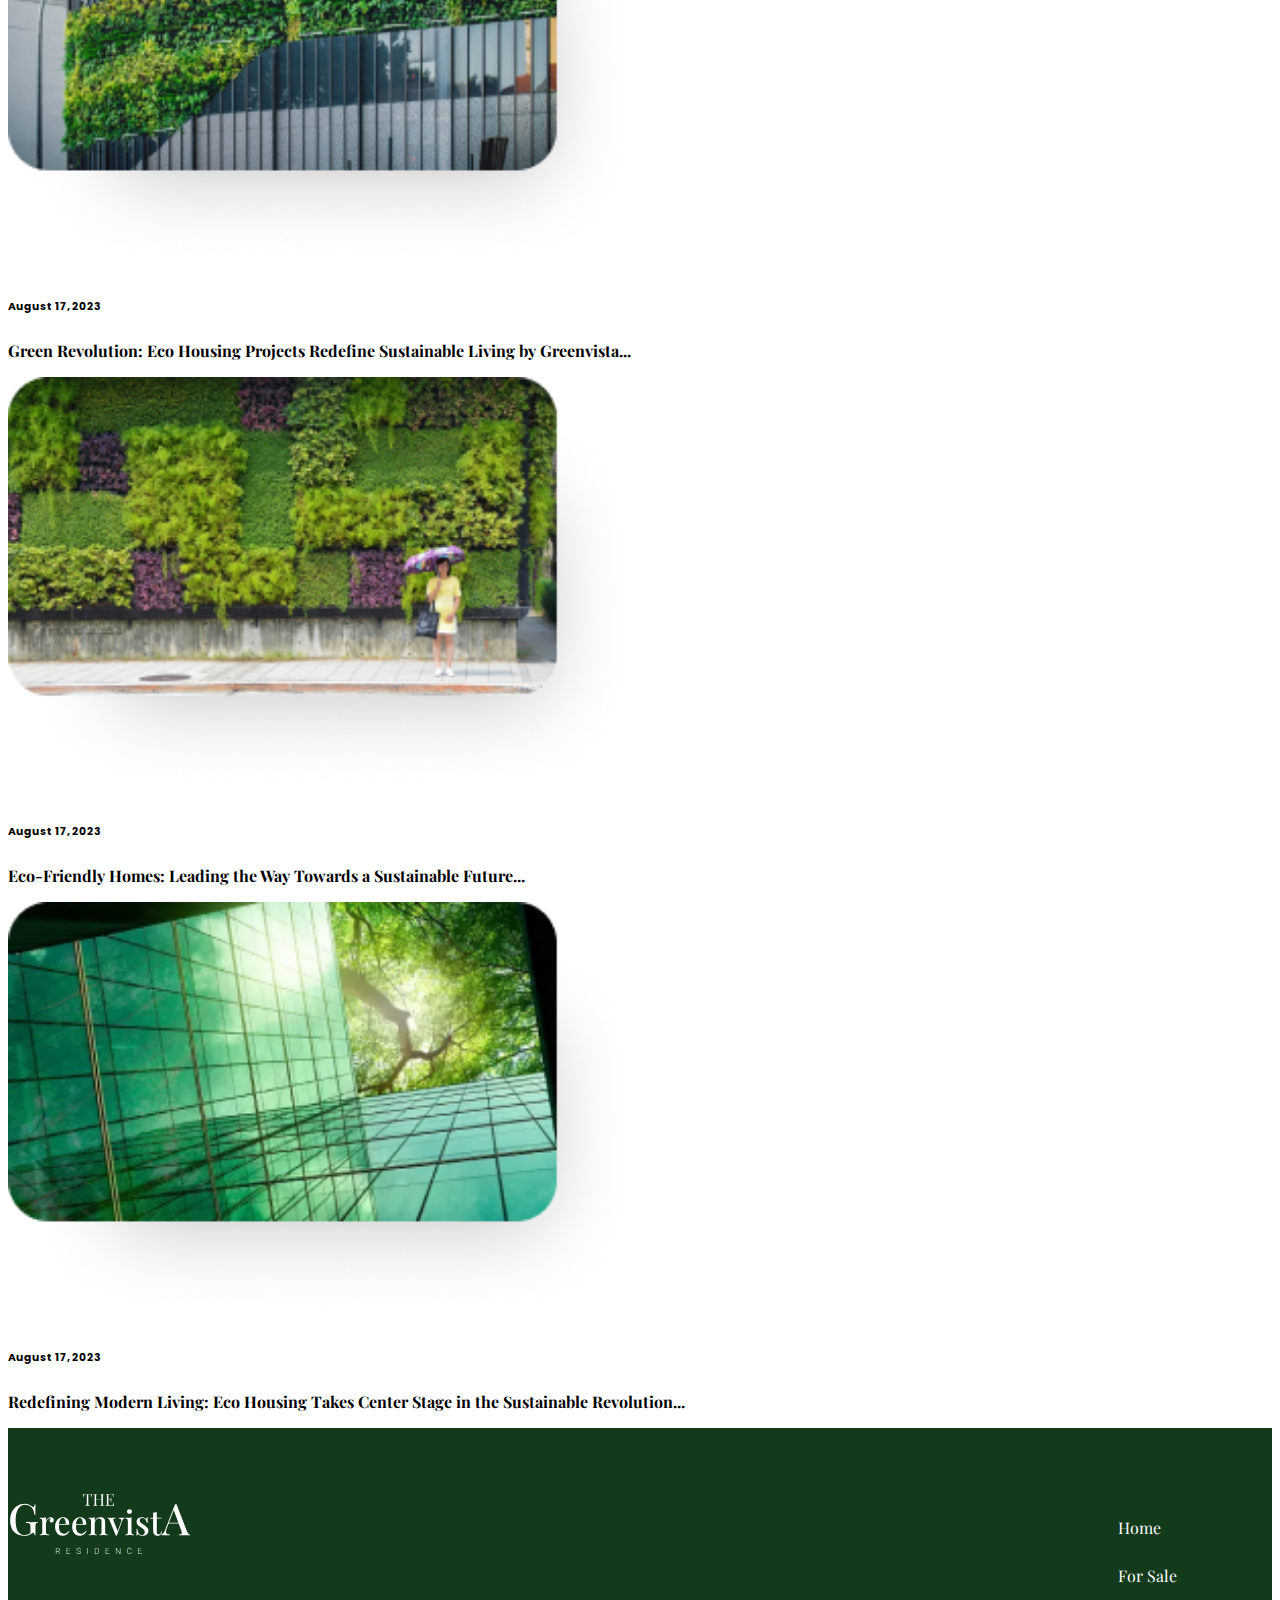
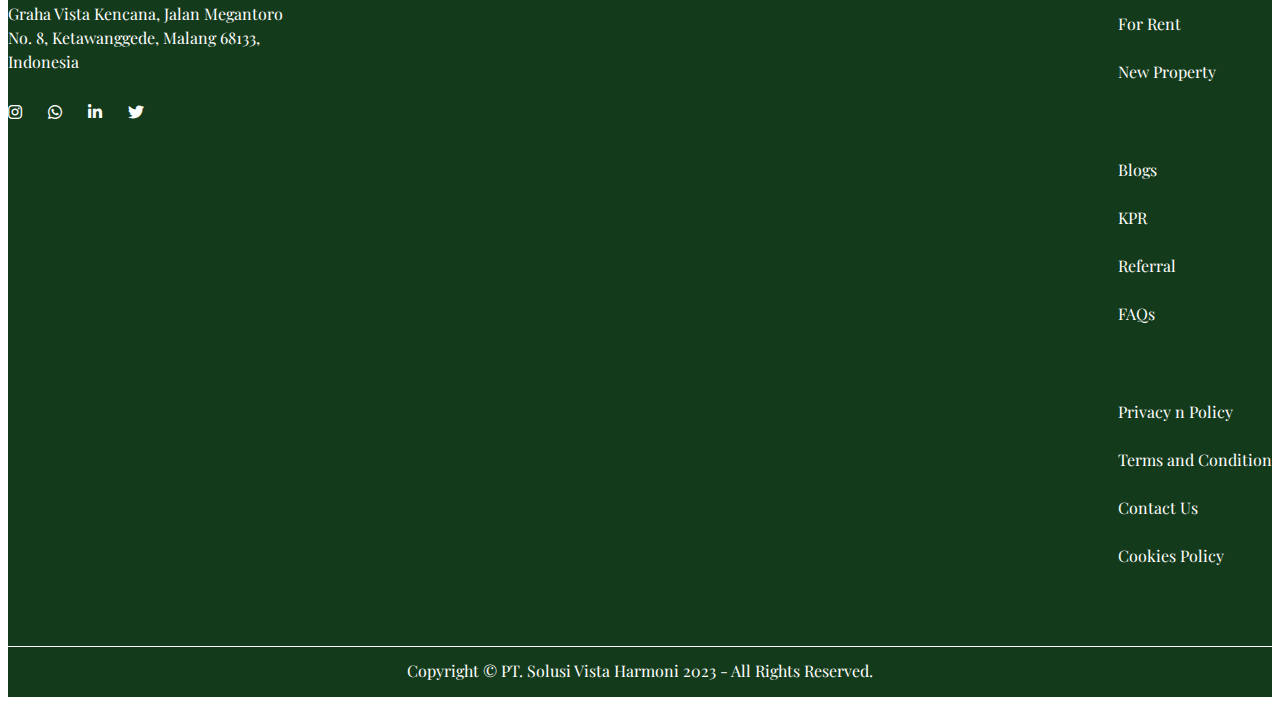
==== commit 1c46297f: "responsive blogs section, map section, perbaikan footer, perbaikan navbar (minus section megaproject" ====
--- a/index.html
+++ b/index.html
@@ -33,8 +33,11 @@
                   <button class="navbar-toggler" type="button" data-bs-toggle="collapse" data-bs-target="#navbarSupportedContent" aria-controls="navbarSupportedContent" aria-expanded="false" aria-label="Toggle navigation">
                     <span class="navbar-toggler-icon"></span>
                   </button>
+
+                  <div class="spacing-navbar"></div>
+
                   <div class="collapse navbar-collapse" id="navbarSupportedContent">
-                    <ul class="navbar-nav me-auto mb-2 mb-lg-0 menu-nav">
+                    <ul class="navbar-nav me-auto mb-2 mb-lg-0 menu-nav column-gap-xl-3 column-gap-lg-1 column-gap-0">
                       <li class="nav-item">
                         <a class="nav-link active" aria-current="page" href="#">Home</a>
                       </li>
@@ -358,7 +361,7 @@
           <h1>Our Prosperous Layout</h1>
         </div>
 
-        <div class="rounded-4 map align-items-center text-center p-4 mb-5">
+        <div class="rounded-4 map align-items-center text-center p-4">
           <img src="src/img/map.png" class="map-img img-fluid" >
         </div>
 
@@ -369,13 +372,13 @@
       <section id="blogs">
         <div class="container mb-4">
         <!--ATAS-->
-          <div class="row d-flex justify-content-between align-items-center atas">
-            <div class="col-xl-8 col-lg-8 col-md-12 d-flex flex-column align-items-start">
+          <div class="row d-flex justify-content-xl-between align-items-center atas">
+            <div class="col-xl-8 col-lg-8 col-md-8 col-sm-9 col-9 d-flex flex-column align-items-start">
               <h6 class="atasan">Blogs</h6>
-              <h1>Articles Related to<br>sustainability Housing & Living</h1>
-            </div>
-
-            <div class="col-4 d-flex justify-content-end">
+              <h1 class="heading">Articles Related to<br>sustainability Housing & Living</h1>
+            </div>
+
+            <div class="col-xl-4 col-lg-4 col-md-4 col-sm-3 col-3 d-flex justify-content-end">
               <h6><a href="#" class="link-underline-light link-dark">Explore Blogs  <i class="fas fa-arrow-right"></i></a></h6>
             </div>
           </div>
@@ -383,11 +386,11 @@
           <!--BAWAH-->
           <!--GAMBAR BESAR-->
           <div class="row">
-            <div class="row col-xl-6 col-lg-6">
-            <div class="big-image col-12">
+            <div class="row col-xl-6 col-lg-6 big-blogs">
+            <div class="big-image col-xl-12 col-lg-12 col-md-0">
               <img src="src/img/blogs-main.png" class="img-fluid mt-3">
             </div>
-            <div class="blog-desc col-12">
+            <div class="blog-desc col-xl-12 col-lg-12 col-md-0">
               <h6>August 17, 2023</h6>
               <h3>Greenvista Started the Megaproject to Empower Environtment Sustainability</h3>
               <p>Lorem ipsum dolor sit amet, consectetur adipiscing elit. Morbi eu ante eu mauris sagittis pulvinar.<p>
@@ -395,7 +398,7 @@
             </div>
           
             <!--GAMBAR KECIL-->
-            <div class="col-xl-6 col-lg-6">
+            <div class="col-xl-6 col-lg-6 col-md-12 col-sm-12">
             <div class="col mt-3 d-flex">
               <img src="src/img/blog-1.png" class="img-blog">
               <div>
@@ -433,15 +436,15 @@
         <div class="container-footer">
           <div class="wrapper-footer d-flex">
             
-              <div class="footer-widget justify-content-sm-center col-sm-4 col-8">
-                <img src="src/svg/Logo Vista White.svg" class="footer-logo" />
-                <p class="desc">
+              <div class="footer-widget col-xl-7 col-lg-7 col-md-5 col-sm-12">
+                <img src="src/svg/Logo Vista White.svg" class="footer-logo tengah" />
+                <p class="desc tengah">
                   Graha Vista Kencana, Jalan Megantoro <br>
                   No. 8, Ketawanggede, Malang 68133, <br>
                   Indonesia
                 </p>
   
-                <ul class="medsos justify-content-sm-center">
+                <ul class="medsos justify-content-xl-start justify-content-lg-start justify-content-md-start justify-content-sm-center">
                   <li>
                     <a href="#">
                       <i class="fa-brands fa-instagram" style="color: #ffffff;"></i>
@@ -469,8 +472,8 @@
               </div>
             
             <!--LINKS-->
-              <div class="container-links d-flex justify-content-center justify-content-sm-center column-gap-3">
-              <div class="footer-widget d-flex-row col-xl-4 col-md-4 col-sm-4 col-4">
+              <div class="container-links d-flex col-sm-8 col-xl-5 col-lg-5 col-md-7 col-sm-12 column-gap-3">
+              <div class="footer-widget d-flex-row col-xl-4 col-md-4 col-sm-3 col-4">
                 <ul class="links links1">
                   <li><a href="#">Home</a></li>
                   <li><a href="#">For Sale</a></li>
@@ -486,7 +489,7 @@
                   <li><a href="#">FAQs</a></li>
                 </ul>
               </div>
-              <div class="footer-widget d-flex-row col-xl-6 col-md-6 col-sm-6 col-5">
+              <div class="footer-widget d-flex-row col-xl-6 col-md-6 col-sm-5 col-5">
                 <ul class="links links3">
                   <li><a href="#">Privacy n Policy</a></li>
                   <li><a href="#">Terms and Condition</a></li>
--- a/src/css/style.css
+++ b/src/css/style.css
@@ -77,6 +77,10 @@
 
 .nav-logo{
   width:150px;
+}
+
+.spacing-navbar{
+  padding-left: 10%;
 }
 
 /* SECTION 1 */
@@ -269,6 +273,7 @@
 /* SECTION 4 */
 
 #megaproject{
+  position: relative;
   padding-top: 30px;
   padding-bottom: 100px;
   height: 100%;
@@ -380,9 +385,11 @@
 }
 
 /*SECTION MAP*/
+
 .map{
   background-color: #133A1B;
   width: 102%;
+  margin-bottom: 10%;
 }
 
 .map-img{
@@ -391,6 +398,7 @@
 }
 
 /*SECTION BLOGS*/
+
 .blogs-con{
   width: 120%;
 }
@@ -412,7 +420,6 @@
   font-family: 'Playfair Display';
   color: white;
   display: flex;
-  justify-content: flex-end;
   flex-direction: column;
   width: 100%;
   height: auto;
@@ -469,7 +476,7 @@
 }
 
 .medsos {
-  padding: 0;
+  padding-left: 0%;
 }
 
 .footer-widget .links {
@@ -774,7 +781,7 @@
  .footer-widget .links li a {
   line-height: 3;
   display: flex;
-  font-size: 8px;
+  font-size: 12px;
 }
 
 .wrapper-footer .footer-widget .footer-logo {
@@ -782,17 +789,106 @@
 }
 
 .wrapper-footer .footer-widget .desc {
+  font-size: 15px;
+}
+
+.medsos{
+  padding-left: 25%;
+}
+
+.copyright-wrapper p{
   font-size: 12px;
 }
-
-.medsos{
-  padding: 0 60px;
-  justify-content: center;
-}
-
-.copyright-wrapper p{
-  font-size: 8px;
-}
-  
-}
-
+  
+}
+
+/*MEDIA QUERY TAMBAHAN*/
+
+/*NAVBAR*/
+
+@media (max-width: 1199px){
+  .spacing-navbar{
+    padding-left: 5%;
+  }
+}
+@media (max-width: 991px){
+  .spacing-navbar{
+    padding-left: 100%;
+  }
+}
+
+/*MAP*/
+@media (max-width: 991px){
+  .map{
+    width: 101.5%;
+  }
+}
+
+@media (max-width: 767px){
+  .map{
+    width: 100%;
+  }
+}
+
+/*BLOGS*/
+@media (max-width: 991px) {
+  .big-blogs{
+    display: none !important;
+  }
+
+  .heading{
+    font-size: 150%;
+  }
+}
+
+/*FOOTER*/
+@media (max-width: 767px) {
+  .wrapper-footer {
+    justify-content: space-evenly;
+   }
+  
+   .footer-widget {
+    text-align: center;
+   }
+  
+   .footer-widget .links li a {
+    line-height: 3;
+    display: flex;
+    font-size: 12px;
+  }
+  
+  .wrapper-footer .footer-widget .footer-logo {
+    width: 150px;
+  }
+  
+  .wrapper-footer .footer-widget .desc {
+    font-size: 15px;
+  }
+  
+  .medsos{
+    padding-left: 4%;
+  }
+  
+.container-links{
+  margin-left: 20%;
+}
+
+  .copyright-wrapper p{
+    font-size: 10px;
+  }
+
+}
+
+@media (max-width: 575px) {
+  .medsos{
+    padding-left: 23%;
+  }
+
+  .container-links{
+    margin-left: 0%;
+    margin-right: 2%;
+  }
+
+}
+
+
